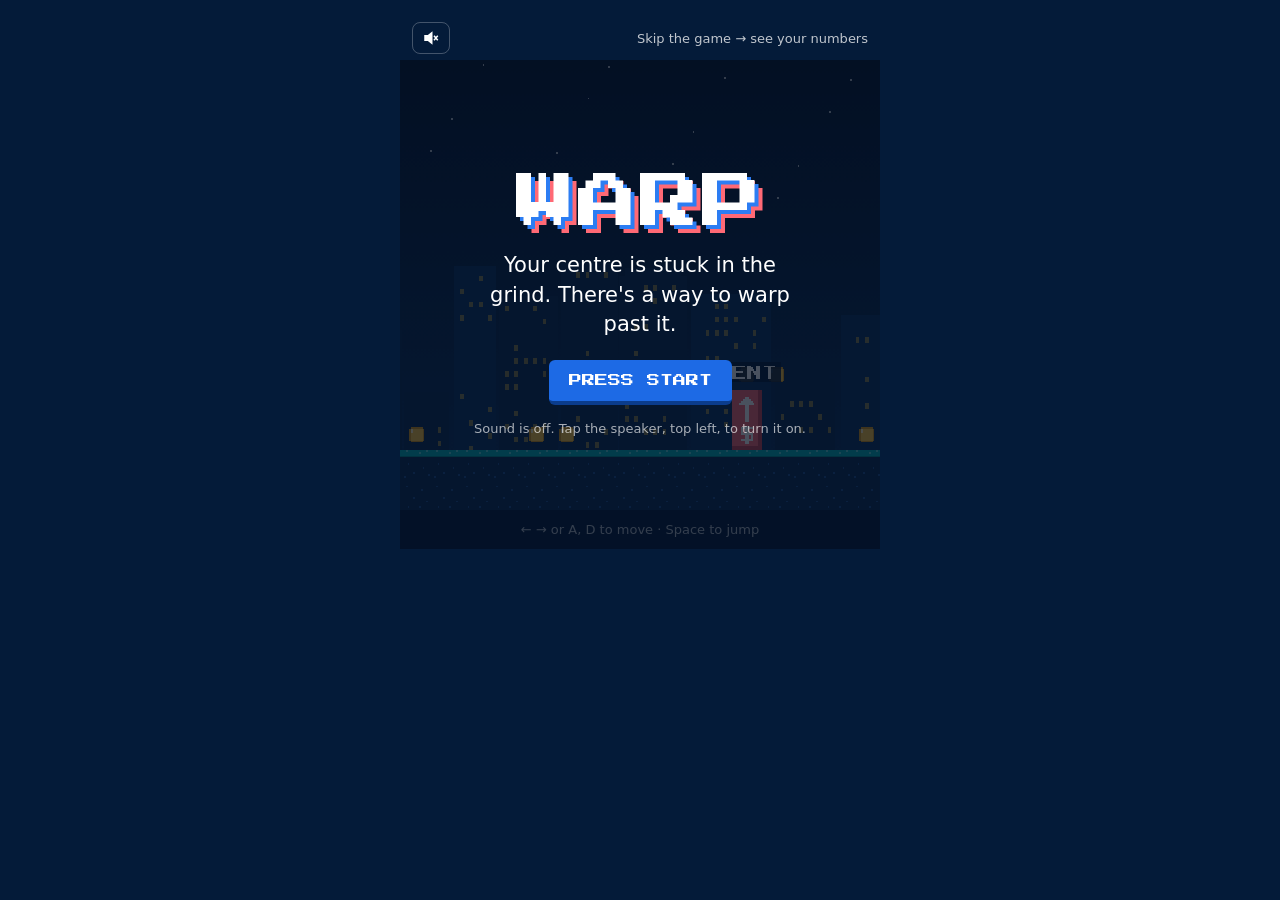
==== index.html @ 77670751 "Warp Zone game, booking page and pre-call page Co-Authored-By: Claude Opus 5.5 <noreply@anthropic.co" ====
<!doctype html>
<html lang="en">
<head>
<meta charset="utf-8">
<meta name="viewport" content="width=device-width, initial-scale=1, viewport-fit=cover">
<title>Warp Zone</title>
<meta name="description" content="Your centre is stuck in the grind. There's a way to warp past it.">
<meta name="theme-color" content="#041B39">
<link rel="preconnect" href="https://fonts.googleapis.com">
<link rel="preconnect" href="https://fonts.gstatic.com" crossorigin>
<link href="https://fonts.googleapis.com/css2?family=Press+Start+2P&display=swap" rel="stylesheet">
<style>
:root {
  --navy: #041B39; --navy2: #0A2A52; --blue: #2C7DF3; --btn: #1D6AE5; --sky: #6FB8FF;
  --coral: #FF6975; --teal: #00B4BA; --white: #FFFFFF; --ink: #212950; --gold: #FFC83D;
  --pixel: 'Press Start 2P', ui-monospace, monospace;
  --sans: Geomanist, system-ui, -apple-system, 'Segoe UI', Roboto, sans-serif;
}
* { box-sizing: border-box; }
[hidden] { display: none !important; }
html, body { margin: 0; background: var(--navy); color: var(--white); font-family: var(--sans); -webkit-font-smoothing: antialiased; }
body { min-height: 100svh; touch-action: manipulation; }
button { font: inherit; color: inherit; }

.app { width: min(480px, 100vw); margin: 0 auto; }
@media (min-width: 600px) {
  .app { width: min(480px, calc((100svh - 110px) * 1.0667)); min-width: 360px; padding-top: 16px; }
}
header { display: flex; align-items: center; justify-content: space-between; height: 44px; padding: 0 12px; }
.icon-btn { background: none; border: 1px solid rgba(255,255,255,.25); border-radius: 8px; width: 38px; height: 32px; display: grid; place-items: center; cursor: pointer; }
.icon-btn svg { width: 18px; height: 18px; }
.skip { color: rgba(255,255,255,.75); font-size: 13px; text-decoration: none; padding: 8px 0; }
.skip:hover { color: #fff; text-decoration: underline; }

.play { position: relative; container-type: inline-size; }
.stage { position: relative; aspect-ratio: 256 / 240; width: 100%; overflow: hidden; background: #03142C; container-type: inline-size; }
#game { display: block; width: 100%; height: 100%; image-rendering: pixelated; image-rendering: crisp-edges; touch-action: none; }

.hud { position: absolute; left: 0; right: 0; top: 0; height: 12%; padding: 3px 3%; z-index: 5; pointer-events: none;
  background: linear-gradient(rgba(3,14,32,.92), rgba(3,14,32,.6)); font-family: var(--pixel);
  display: flex; flex-direction: column; justify-content: center; gap: 3px; }
.hrow { display: flex; justify-content: space-between; }
.stat { display: flex; flex-direction: column; gap: 2px; }
.stat span { font-size: 6px; font-size: clamp(5px, 1.7cqw, 8px); opacity: .7; }
.stat b { font-weight: 400; font-size: 8px; font-size: clamp(7px, 2.5cqw, 11px); }
.nw { display: flex; align-items: center; gap: 6px; }
.nw span { font-size: 6px; font-size: clamp(5px, 1.6cqw, 7px); opacity: .7; white-space: nowrap; }
.bar { flex: 1; height: 4px; background: rgba(255,255,255,.15); border-radius: 2px; overflow: hidden; }
.bar i { display: block; height: 100%; width: 0; background: var(--teal); }

.bossbar { position: absolute; top: 13.5%; right: 3%; width: 46%; z-index: 6; pointer-events: none; font-family: var(--pixel); }
.bossbar span { display: block; font-size: 6px; font-size: clamp(5px, 1.7cqw, 8px); color: var(--coral); margin-bottom: 3px; text-align: right; }
.bossbar .bar { height: 5px; }
.bossbar .bar i { width: 100%; background: var(--coral); transition: width .2s; }

.namecard { position: absolute; inset: 0; z-index: 25; pointer-events: none; padding: 0 8%;
  display: flex; flex-direction: column; align-items: center; justify-content: center; text-align: center; animation: nc 2.8s forwards; }
.namecard .nm { font-family: var(--pixel); font-size: 18px; font-size: clamp(14px, 6cqw, 26px); line-height: 1.35; color: var(--coral); text-shadow: 3px 3px 0 #000; }
.namecard p { font-size: 13px; font-size: clamp(12px, 3.6cqw, 15px); line-height: 1.4; background: rgba(4,27,57,.88); padding: 8px 10px; border-radius: 8px; margin: 10px 0 0; }
@keyframes nc { 0% { opacity: 0; transform: scale(1.15); } 12% { opacity: 1; transform: none; } 85% { opacity: 1; } 100% { opacity: 0; } }

.toast { position: absolute; left: 4%; right: 4%; top: 30%; z-index: 30; pointer-events: none;
  background: rgba(4,27,57,.94); border: 2px solid var(--sky); border-radius: 10px; padding: 10px 12px;
  font-size: 14px; font-size: clamp(13px, 3.8cqw, 16px); line-height: 1.35; text-align: center;
  opacity: 0; transform: translateY(-6px); transition: opacity .25s, transform .25s; }
.toast.show { opacity: 1; transform: none; }

.pad { display: flex; justify-content: space-between; align-items: center; gap: 12px; padding: 14px 14px 20px;
  user-select: none; -webkit-user-select: none; -webkit-touch-callout: none; touch-action: none; }
.pad .grp { display: flex; gap: 10px; }
.pbtn { width: 70px; height: 70px; border-radius: 50%; display: grid; place-items: center; cursor: pointer;
  background: rgba(255,255,255,.08); border: 2px solid rgba(255,255,255,.28); font-family: var(--pixel); font-size: 12px; }
.pbtn svg { width: 22px; height: 22px; fill: #fff; }
.pbtn.on { background: rgba(111,184,255,.35); border-color: var(--sky); }
.pbtn.jump { width: 84px; height: 84px; background: rgba(255,105,117,.18); border-color: var(--coral); }
.pbtn.jump.on { background: rgba(255,105,117,.45); }
.keys { display: none; margin: 0 auto; font-size: 13px; opacity: .7; }
@media (hover: hover) and (pointer: fine) {
  .pad { padding: 12px; }
  .pad .grp { display: none; }
  .keys { display: block; }
}

.ov { position: absolute; inset: 0; z-index: 20; overflow: auto; padding: 20px 18px;
  display: flex; flex-direction: column; align-items: center; justify-content: center; gap: 12px; text-align: center;
  background: rgba(3,14,32,.72); }
.px { font-family: var(--pixel); font-weight: 400; line-height: 1.5; margin: 0; }
.wordmark { font-family: var(--pixel); font-size: 44px; font-size: clamp(34px, 13cqw, 60px); letter-spacing: 2px; margin-bottom: 6px;
  text-shadow: 4px 4px 0 var(--blue), 8px 8px 0 var(--coral); }
.tagline { font-size: 18px; font-size: clamp(16px, 4.6cqw, 21px); line-height: 1.4; max-width: 24ch; margin: 0; }
.start, .go { font-family: var(--pixel); font-size: 13px; background: var(--btn); border: 0; border-bottom: 4px solid #0B3C8C;
  border-radius: 6px; padding: 14px 20px; cursor: pointer; margin-top: 8px; }
.start { animation: blink 1.1s step-end infinite; }
@keyframes blink { 0%, 100% { opacity: 1; } 50% { opacity: .3; } }
.ov h2.px { font-size: 13px; }
.hint { margin: 4px 0 0; font-size: 13px; opacity: .65; }
.q { margin: 6px 0 0; font-size: 15px; opacity: .85; }
.chips { display: flex; gap: 8px; flex-wrap: wrap; justify-content: center; }
.chip { min-height: 44px; padding: 10px 14px; border-radius: 10px; cursor: pointer; font-weight: 600; font-size: 15px;
  background: rgba(255,255,255,.06); border: 2px solid rgba(255,255,255,.3); }
.chip[aria-pressed="true"] { background: var(--blue); border-color: var(--sky); }
.reveal { font-family: var(--sans); font-weight: 700; font-size: 17px; color: var(--sky); max-width: 30ch; margin-top: 4px; }
#ovWorld { background: rgba(3,14,32,.88); }

.ov.warp { justify-content: flex-start; padding-top: 18px; background: radial-gradient(ellipse at 50% 0%, #12407A 0%, #041B39 65%);
  animation: flashin .8s ease-out; }
@keyframes flashin { from { box-shadow: inset 0 0 0 2000px #fff; } to { box-shadow: inset 0 0 0 2000px rgba(255,255,255,0); } }
.eyebrow { font-size: 12px; color: var(--sky); letter-spacing: 2px; }
.sage-row { display: flex; gap: 14px; align-items: center; text-align: left; max-width: 420px; }
#sageFace { width: 48px; height: 80px; image-rendering: pixelated; flex: none; }
.bubble { position: relative; background: #fff; color: var(--ink); border-radius: 12px; padding: 10px 12px; font-size: 15px; line-height: 1.4; }
.bubble::before { content: ''; position: absolute; left: -7px; top: 50%; margin-top: -7px; border: 7px solid transparent; border-left: 0; border-right-color: #fff; }
.wl { font-size: 12px; font-size: clamp(11px, 3.4cqw, 15px); max-width: 28ch; }
.score { display: flex; gap: 10px; width: 100%; max-width: 420px; }
.score div { flex: 1; background: rgba(255,255,255,.06); border: 1px solid rgba(255,255,255,.15); border-radius: 10px; padding: 8px; }
.score span { display: block; font-family: var(--pixel); font-size: 7px; opacity: .7; margin-bottom: 6px; }
.score b { font-family: var(--pixel); font-weight: 400; font-size: 13px; color: var(--gold); }
.who { margin: 0; font-size: 15px; opacity: .9; max-width: 32ch; }
.cta { display: block; width: 100%; max-width: 420px; background: var(--btn); color: #fff; text-decoration: none; font-weight: 700; font-size: 16px;
  padding: 16px 18px; border-radius: 12px; box-shadow: 0 0 0 3px rgba(111,184,255,.35); }
.cta:hover { background: var(--blue); }
.again { background: none; border: 0; color: rgba(255,255,255,.75); text-decoration: underline; font-size: 14px; cursor: pointer; padding: 6px; }

@media (prefers-reduced-motion: reduce) {
  .start { animation: none; }
  .namecard { animation-duration: .01s; animation-fill-mode: none; }
}
</style>
</head>
<body>
<div class="app">
  <header>
    <button class="icon-btn" id="sound" aria-label="Turn sound on" aria-pressed="false"></button>
    <a class="skip" id="skip" href="#">Skip the game → see your numbers</a>
  </header>

  <div class="play">
    <div class="stage">
      <canvas id="game" width="256" height="240" aria-label="Warp Zone, a short side-scrolling game"></canvas>

      <div class="hud" id="hud" hidden>
        <div class="hrow">
          <div class="stat"><span>STUDENTS</span><b id="hStu">0</b></div>
          <div class="stat"><span>REVENUE</span><b id="hRev">S$0</b></div>
          <div class="stat"><span>WORLD</span><b id="hWorld">1-1</b></div>
          <div class="stat"><span>TIME</span><b id="hTime">0</b></div>
        </div>
        <div class="nw"><span>NEXT WORLD</span><div class="bar"><i id="hNext"></i></div></div>
      </div>

      <div class="bossbar" id="bossbar" hidden><span>BURNOUT GOLEM</span><div class="bar"><i id="hBoss"></i></div></div>

      <div class="namecard" id="namecard" hidden>
        <div class="nm">THE BURNOUT<br>GOLEM</div>
        <p>Curriculum. Lessons. Admin. Finance. Investors. It throws all five at once, and you're the only one there to catch them.</p>
      </div>

      <div class="toast" id="toast" role="status" aria-live="polite"></div>
    </div>

    <div class="pad" id="pad">
      <div class="grp">
        <button class="pbtn" data-k="l" aria-label="Move left"><svg viewBox="0 0 24 24"><path d="M16 4 6 12l10 8z"/></svg></button>
        <button class="pbtn" data-k="r" aria-label="Move right"><svg viewBox="0 0 24 24"><path d="M8 4l10 8-10 8z"/></svg></button>
      </div>
      <p class="keys">← → or A, D to move · Space to jump</p>
      <div class="grp">
        <button class="pbtn jump" data-k="j" aria-label="Jump">JUMP</button>
      </div>
    </div>

    <div class="ov" id="ovTitle">
      <div class="wordmark">WARP</div>
      <p class="tagline">Your centre is stuck in the grind. There's a way to warp past it.</p>
      <button class="start" id="btnStart">PRESS START</button>
      <p class="hint">Sound is off. Tap the speaker, top left, to turn it on.</p>
    </div>

    <div class="ov" id="ovWorld" hidden>
      <h2 class="px">CHOOSE YOUR WORLD</h2>
      <p class="q">What do you run?</p>
      <div class="chips" data-group="type">
        <button class="chip" data-v="tuition" aria-pressed="false">Tuition</button>
        <button class="chip" data-v="enrichment" aria-pressed="false">Enrichment</button>
        <button class="chip" data-v="preschool" aria-pressed="false">Preschool</button>
      </div>
      <p class="q">How many centres?</p>
      <div class="chips" data-group="size">
        <button class="chip" data-v="1" aria-pressed="false">1 centre</button>
        <button class="chip" data-v="2" aria-pressed="false">2 centres</button>
        <button class="chip" data-v="3plus" aria-pressed="false">3+ centres</button>
      </div>
      <p class="px reveal" id="reveal" hidden></p>
      <button class="go" id="btnGo" hidden>START THE LEVEL</button>
    </div>

    <div class="ov warp" id="ovWarp" hidden>
      <p class="px eyebrow">WARP ZONE</p>
      <div class="sage-row">
        <canvas id="sageFace" width="12" height="20" aria-hidden="true"></canvas>
        <div class="bubble" id="sageLine"></div>
      </div>
      <h2 class="px wl">The centres ahead of you didn't out-grind you. They warped.</h2>
      <div class="score">
        <div><span>REVENUE REACHED</span><b id="sRev"></b></div>
        <div><span>STUDENTS KEPT</span><b id="sStu"></b></div>
      </div>
      <p class="who">That was Simon. He runs the WARP Accelerator Audit.</p>
      <a class="cta" id="cta" href="#">Find your warp: see the WARP Accelerator Audit</a>
      <button class="again" id="again">Play again</button>
    </div>
  </div>
</div>

<script>
(() => {
'use strict';

// ---- Config: fill these in before going live ----
const CONFIG = {
  BOOKING_URL: 'book.html',   // booking page; world, type, centres and UTM get appended
  META_PIXEL_ID: '',
  GA4_ID: ''
};

const $ = s => document.querySelector(s);
const clamp = (v, a, b) => Math.max(a, Math.min(b, v));
const overlap = (ax, ay, aw, ah, bx, by, bw, bh) => ax < bx + bw && ax + aw > bx && ay < by + bh && ay + ah > by;
const reduceMotion = matchMedia('(prefers-reduced-motion: reduce)').matches;
const isTouch = matchMedia('(pointer: coarse)').matches;

// ---- Analytics ----
(function loadAnalytics() {
  if (CONFIG.META_PIXEL_ID) {
    !function(f,b,e,v,n,t,s){if(f.fbq)return;n=f.fbq=function(){n.callMethod?n.callMethod.apply(n,arguments):n.queue.push(arguments)};if(!f._fbq)f._fbq=n;n.push=n;n.loaded=!0;n.version='2.0';n.queue=[];t=b.createElement(e);t.async=!0;t.src=v;s=b.getElementsByTagName(e)[0];s.parentNode.insertBefore(t,s)}(window,document,'script','https://connect.facebook.net/en_US/fbevents.js');
    fbq('init', CONFIG.META_PIXEL_ID);
    fbq('track', 'PageView');
  }
  if (CONFIG.GA4_ID) {
    const s = document.createElement('script');
    s.async = true;
    s.src = 'https://www.googletagmanager.com/gtag/js?id=' + encodeURIComponent(CONFIG.GA4_ID);
    document.head.appendChild(s);
    window.dataLayer = window.dataLayer || [];
    window.gtag = function () { dataLayer.push(arguments); };
    gtag('js', new Date());
    gtag('config', CONFIG.GA4_ID);
  }
})();

function track(name, params = {}) {
  try {
    if (window.fbq) fbq('trackCustom', name, params);
    if (window.gtag) gtag('event', name, params);
  } catch (e) {}
  if (!CONFIG.META_PIXEL_ID && !CONFIG.GA4_ID) console.debug('[warpzone]', name, params);
}
function gaScreen(name) {
  try { if (window.gtag) gtag('event', 'game_screen', { screen_name: name }); } catch (e) {}
}

// ---- UTM, kept for 7 days ----
const UTM_KEYS = ['utm_source', 'utm_medium', 'utm_campaign', 'utm_content', 'utm_term', 'ad_id', 'fbclid'];
const utm = (() => {
  const q = new URLSearchParams(location.search);
  const fresh = {};
  UTM_KEYS.forEach(k => { const v = q.get(k); if (v) fresh[k] = v; });
  if (Object.keys(fresh).length) {
    try { localStorage.setItem('wz_utm', JSON.stringify({ t: Date.now(), v: fresh })); } catch (e) {}
    return fresh;
  }
  try {
    const saved = JSON.parse(localStorage.getItem('wz_utm') || 'null');
    if (saved && Date.now() - saved.t < 7 * 864e5) return saved.v || {};
  } catch (e) {}
  return {};
})();

const choice = { type: null, size: null, world: 1 };
const WORLD_NAMES = { 1: 'Single Centre', 2: 'Multi-Outlet', 3: 'Category Leader' };

function bookingHref() {
  if (!CONFIG.BOOKING_URL) return '#';
  let u;
  try { u = new URL(CONFIG.BOOKING_URL, location.href); } catch (e) { return CONFIG.BOOKING_URL; }
  const p = u.searchParams;
  if (choice.size) { p.set('world', String(choice.world)); p.set('centres', choice.size); }
  if (choice.type) p.set('type', choice.type);
  p.set('src', 'warpzone');
  Object.entries(utm).forEach(([k, v]) => p.set(k, v));
  return u.toString();
}
function refreshLinks() {
  $('#skip').href = bookingHref();
  $('#cta').href = bookingHref();
}

// ---- Sound (original square-wave effects, off by default) ----
// A short silent WAV. Playing it through an <audio> element moves iOS onto the media
// channel, so the game is audible with the ringer switch on silent.
const SILENT_WAV = (() => {
  const n = 4000, b = new Uint8Array(44 + n), v = new DataView(b.buffer);
  const s = (o, str) => { for (let i = 0; i < str.length; i++) b[o + i] = str.charCodeAt(i); };
  s(0, 'RIFF'); v.setUint32(4, 36 + n, true); s(8, 'WAVE'); s(12, 'fmt ');
  v.setUint32(16, 16, true); v.setUint16(20, 1, true); v.setUint16(22, 1, true);
  v.setUint32(24, 8000, true); v.setUint32(28, 8000, true); v.setUint16(32, 1, true); v.setUint16(34, 8, true);
  s(36, 'data'); v.setUint32(40, n, true); b.fill(128, 44);
  let bin = ''; b.forEach(x => { bin += String.fromCharCode(x); });
  return 'data:audio/wav;base64,' + btoa(bin);
})();

const Sound = {
  on: false, ctx: null, master: null, keepAlive: null,
  ensure() {
    if (!this.ctx) {
      // iOS 16.4+: treat this as media playback, set before the context exists
      try { if (navigator.audioSession) navigator.audioSession.type = 'playback'; } catch (e) {}
      const AC = window.AudioContext || window.webkitAudioContext;
      if (!AC) return null;
      this.ctx = new AC();
      this.master = this.ctx.createGain();
      this.master.gain.value = 1.6;
      this.master.connect(this.ctx.destination);
    }
    if (this.ctx.state !== 'running') this.ctx.resume();
    return this.ctx;
  },
  // Call from inside a tap: starts the engine and plays one silent sample, which some phones need
  unlock() {
    const c = this.ensure();
    if (!c) return;
    try {
      const src = c.createBufferSource();
      src.buffer = c.createBuffer(1, 1, 22050);
      src.connect(c.destination);
      src.start(0);
    } catch (e) {}
    if (!this.keepAlive) {
      this.keepAlive = new Audio(SILENT_WAV);
      this.keepAlive.loop = true;
      this.keepAlive.setAttribute('playsinline', '');
    }
    const pl = this.keepAlive.play();
    if (pl && pl.catch) pl.catch(() => {});
  },
  tone(freq, dur, type = 'square', vol = .05, slideTo = null, delay = 0) {
    if (!this.on) return;
    const c = this.ensure(); if (!c) return;
    const t = c.currentTime + delay;
    const o = c.createOscillator(), g = c.createGain();
    o.type = type;
    o.frequency.setValueAtTime(freq, t);
    if (slideTo) o.frequency.exponentialRampToValueAtTime(slideTo, t + dur);
    g.gain.setValueAtTime(vol, t);
    g.gain.exponentialRampToValueAtTime(0.0001, t + dur);
    o.connect(g); g.connect(this.master);
    o.start(t); o.stop(t + dur + .02);
  },
  coin() { this.tone(988, .06); this.tone(1319, .14, 'square', .05, null, .06); },
  jump() { this.tone(260, .15, 'square', .04, 620); },
  hit() { this.tone(220, .25, 'sawtooth', .05, 70); },
  thud() { this.tone(90, .12, 'square', .06, 50); },
  rumble() { this.tone(55, 1.4, 'triangle', .25, 38); this.tone(41, 1.4, 'sawtooth', .04, 30); },
  warp() {
    [262, 330, 392, 523, 659, 784, 1047].forEach((f, i) => this.tone(f, .14, 'square', .04, null, i * .07));
    this.tone(200, 1.0, 'triangle', .08, 1600);
  }
};
// Original chiptune loops. Notes are MIDI numbers per 16th step; null is a rest.
const _ = null;
const Music = {
  track: null, step: 0, next: 0, timer: null, out: null, noise: null,
  TRACKS: {
    // the grind: a descending Cm - Bb - Ab - G loop, busy and going nowhere
    main: { bpm: 132, len: 32, voices: [
      { type: 'square', vol: .03, len: 2, notes: [48,_,60,_,48,_,60,_, 46,_,58,_,46,_,58,_, 44,_,56,_,44,_,56,_, 43,_,55,_,43,_,55,_] },
      { type: 'square', vol: .022, len: 2, notes: [72,_,_,75,_,74,72,_, 70,_,_,74,_,72,70,_, 68,_,_,72,_,70,68,_, 67,_,71,_,74,_,_,_] },
      { type: 'noise', vol: .02, notes: [_,_,1,_] }
    ] },
    // the boss: low pedal, chromatic creep, sparse stabs
    boss: { bpm: 150, len: 16, voices: [
      { type: 'sawtooth', vol: .035, notes: [48,_,48,_,48,_,49,_,48,_,48,_,51,_,50,_] },
      { type: 'square', vol: .02, len: 3, notes: [72,_,_,_,_,_,78,_,_,_,_,_,77,_,75,_] },
      { type: 'noise', vol: .025, notes: [1,_,_,_,1,_,1,_] }
    ] },
    // the Sage: slow, warm arpeggio
    calm: { bpm: 84, len: 32, voices: [
      { type: 'triangle', vol: .07, len: 2, notes: [60,64,67,71,67,64,60,64, 60,64,67,71,67,64,60,64, 53,57,60,64,60,57,53,57, 55,59,62,67,62,59,55,59] },
      { type: 'triangle', vol: .07, len: 8, notes: [48,_,_,_,_,_,_,_, _,_,_,_,_,_,_,_, 53,_,_,_,_,_,_,_, 55,_,_,_,_,_,_,_] }
    ] }
  },
  play(name) {
    if (this.track === name) return;
    this.track = name;
    this.step = 0;
    if (Sound.on && name) this.start(); else this.halt();
  },
  start() {
    const c = Sound.ensure();
    if (!c || !this.track) return;
    if (!this.out) { this.out = c.createGain(); this.out.gain.value = 1.3; this.out.connect(Sound.master); }
    if (!this.noise) {
      this.noise = c.createBuffer(1, Math.floor(c.sampleRate * .05), c.sampleRate);
      const d = this.noise.getChannelData(0);
      for (let i = 0; i < d.length; i++) d[i] = Math.random() * 2 - 1;
    }
    this.next = c.currentTime + .05;
    clearInterval(this.timer);
    this.timer = setInterval(() => this.tick(), 25);
  },
  halt() { clearInterval(this.timer); this.timer = null; },
  tick() {
    const c = Sound.ctx, T = this.TRACKS[this.track];
    if (!c || !T || !Sound.on) return;
    const dt = 60 / T.bpm / 4;
    if (this.next < c.currentTime) this.next = c.currentTime + .02;
    while (this.next < c.currentTime + .12) {
      const i = this.step % T.len;
      for (const v of T.voices) {
        const n = v.notes[i % v.notes.length];
        if (n != null) this.note(n, v, this.next, dt);
      }
      this.step++;
      this.next += dt;
    }
  },
  note(m, v, t, dt) {
    const c = Sound.ctx, g = c.createGain();
    g.connect(this.out);
    if (v.type === 'noise') {
      const s = c.createBufferSource();
      s.buffer = this.noise;
      g.gain.setValueAtTime(v.vol, t);
      g.gain.exponentialRampToValueAtTime(.0001, t + .035);
      s.connect(g); s.start(t); s.stop(t + .05);
      return;
    }
    const o = c.createOscillator(), d = dt * (v.len || 1) * .9;
    o.type = v.type;
    o.frequency.value = 440 * Math.pow(2, (m - 69) / 12);
    g.gain.setValueAtTime(v.vol, t);
    g.gain.exponentialRampToValueAtTime(.0001, t + d);
    o.connect(g); o.start(t); o.stop(t + d + .02);
  }
};
document.addEventListener('visibilitychange', () => {
  if (!Sound.ctx) return;
  if (document.hidden) { Sound.ctx.suspend(); if (Sound.keepAlive) Sound.keepAlive.pause(); }
  else if (Sound.on) Sound.ctx.resume();
});
// Phones sometimes re-suspend audio; any tap while sound is on wakes it again
['pointerdown', 'touchend', 'keydown'].forEach(t => document.addEventListener(t, () => {
  if (Sound.on && (!Sound.ctx || Sound.ctx.state !== 'running' || (Sound.keepAlive && Sound.keepAlive.paused))) Sound.unlock();
}, true));

// Light haptics. Android uses the Vibration API. iPhones have no such API; Safari on iOS 18+
// gives a light tick when a hidden switch toggles, so that's the fallback. Rate-limited.
const iosTick = (() => {
  if (navigator.vibrate || !isTouch) return null;
  const l =document.createElement('label'), i = document.createElement('input');
  i.type = 'checkbox';
  i.setAttribute('switch', '');
  l.setAttribute('aria-hidden', 'true');
  l.style.cssText = 'position:fixed;left:-9999px;top:0;opacity:0;pointer-events:none';
  l.appendChild(i);
  document.body.appendChild(l);
  return l;
})();
const Haptics = {
  last: 0,
  buzz(pattern, force) {
    const now = performance.now();
    if (!force && now - this.last < 300) return;
    this.last = now;
    try {
      if (navigator.vibrate) navigator.vibrate(pattern);
      else if (iosTick) { iosTick.click(); iosTick.firstChild.blur(); }
    } catch (e) {}
  }
};

const ICON_OFF ='<svg viewBox="0 0 24 24" fill="none" stroke="#fff" stroke-width="2"><path d="M4 9h4l5-4v14l-5-4H4z" fill="#fff"/><path d="m16 9 5 6m0-6-5 6"/></svg>';
const ICON_ON = '<svg viewBox="0 0 24 24" fill="none" stroke="#fff" stroke-width="2"><path d="M4 9h4l5-4v14l-5-4H4z" fill="#fff"/><path d="M16 8.5a5 5 0 0 1 0 7M18.5 6a8.5 8.5 0 0 1 0 12"/></svg>';
const soundBtn = $('#sound');
soundBtn.innerHTML = ICON_OFF;
soundBtn.addEventListener('click', () => {
  Sound.on = !Sound.on;
  if (Sound.on) { Sound.unlock(); Music.start(); Sound.coin(); Haptics.buzz(15, true); }
  else { Music.halt(); if (Sound.keepAlive) Sound.keepAlive.pause(); }
  soundBtn.innerHTML = Sound.on ? ICON_ON : ICON_OFF;
  soundBtn.setAttribute('aria-pressed', String(Sound.on));
  soundBtn.setAttribute('aria-label', Sound.on ? 'Turn sound off' : 'Turn sound on');
  $('.hint').hidden = Sound.on;
  soundBtn.blur();
});

// ---- Palette and sprites (all original) ----
const C = {
  navy: '#041B39', navy2: '#0A2A52', blue: '#2C7DF3', sky: '#6FB8FF', coral: '#FF6975', coralDk: '#C94452',
  teal: '#00B4BA', white: '#FFFFFF', ink: '#212950', gold: '#FFC83D', goldDk: '#D9971A',
  sheet: '#CFF3F4', grid: '#7FD6D9', paper: '#F3F6FA', paper2: '#E2E8F0', line: '#A9B4C6'
};

function sprite(rows, pal, flip) {
  const w = Math.max(...rows.map(r => r.length)), h = rows.length;
  const c = document.createElement('canvas');
  c.width = w; c.height = h;
  const x = c.getContext('2d');
  rows.forEach((row, y) => {
    for (let i = 0; i < row.length; i++) {
      const col = pal[row[i]];
      if (!col) continue;
      x.fillStyle = col;
      x.fillRect(flip ? w - 1 - i : i, y, 1, 1);
    }
  });
  return c;
}

// The owner: blazer, lanyard, a coin bag with a hole in it
const P_PAL = { H: '#2B2140', S: '#F2C6A0', k: '#1A1F3D', B: C.blue, W: C.white, L: C.coral, G: C.gold, g: '#6B4A12', N: '#3B4C7E' };
const P_BODY = [
  '....HHHH....',
  '...HHHHHH...',
  '...HHSSSS...',
  '...HSSkSkS..',
  '...SSSSSSS..',
  '....SSSSS...',
  '...BBWLWBB..',
  '..BBBWLWBBB.',
  '.GBBBBLBBBB.',
  'GGGBBBBBBSS.',
  'GGGNNNNNNN..',
  'GgGNNNNNNN..'
];
const P_LEGS = {
  stand: ['...NNN.NNN..', '...NNN.NNN..', '...NNN.NNN..', '..kkkk.kkkk.'],
  walk:  ['...NNN..NNN.', '..NNN...NNN.', '..NN.....NN.', '.kkk.....kkk'],
  jump:  ['...NNNNNN...', '..NNN..NNN..', '.kkk....NNN.', '........kkk.']
};
const PI = {};
Object.keys(P_LEGS).forEach(f => { PI[f] = [sprite(P_BODY.concat(P_LEGS[f]), P_PAL, false), sprite(P_BODY.concat(P_LEGS[f]), P_PAL, true)]; });

// A teacher walking out with a box of their things
const T_PAL = { h: '#5A3B2E', S: '#E8B48F', k: '#1A1F3D', b: '#C8925A', d: '#8E6236', T: C.teal, P: '#3B4C7E' };
const T_TOP = [
  '....hhhh....',
  '...hhhhhh...',
  '...hSSSSh...',
  '...kSkSSS...',
  '...SSSSSS...',
  '....SSSS....',
  '.bbbbTTTT...',
  '.bdbbTTTTT..',
  '.bbbbTTTTT..',
  '.bbdbTTTTT..',
  '..SSTTTTT...',
  '...PPPPPP...'
];
const TI = [
  sprite(T_TOP.concat(['...PP..PP...', '...PP..PP...', '...PP..PP...', '..kkk.kkk...']), T_PAL),
  sprite(T_TOP.concat(['...PP...PP..', '..PP....PP..', '..PP.....PP.', '.kkk.....kkk']), T_PAL)
];

// The Sage: older mentor, grey hair, glasses, long coat, staff
const S_PAL = { g: '#D5DAE3', S: '#E8BC94', e: '#BFE3FF', k: C.ink, C: '#1D4E8F', T: C.teal, W: C.white, s: '#A8743F', o: C.sky };
const SAGE = [
  '....gggg..o.',
  '...gggggg.oo',
  '...gSSSSg..s',
  '...eeSeeS..s',
  '...SSSSSS..s',
  '....gggg...s',
  '..CCWggWCC.s',
  '.CCCTWWTCCSs',
  '.CCCTWWTCC.s',
  '.CCCTCCTCC.s',
  '.SCCTCCTCC.s',
  '..CCTCCTCC.s',
  '..CCTCCTCC.s',
  '..CCTCCTCC.s',
  '..CCTCCTCC.s',
  '..CCCCCCCC.s',
  '..CCCCCCCC.s',
  '...CCC.CCC.s',
  '...kk...kk.s',
  '..kkk..kkk.s'
];
const SAGE_UP = SAGE.slice();
SAGE_UP[2] = '.S.gSSSSg..s';
SAGE_UP[3] = '.C.eeSeeS..s';
SAGE_UP[4] = '.C.SSSSSS..s';
SAGE_UP[5] = '.C..gggg...s';
SAGE_UP[6] = '.CCCWggWCC.s';
SAGE_UP[10] = '..CCTCCTCC.s';
const SAGE_IMG = sprite(SAGE, S_PAL);
const silPal = {};
'gSekCTWso'.split('').forEach(ch => { silPal[ch] = '#9CC9F5'; });
const SIL_IMG = sprite(SAGE_UP, silPal);
$('#sageFace').getContext('2d').drawImage(SAGE_IMG, 0, 0);

// Tiles: 1 ground top, 4 ground fill, 2 ceiling brick, 3 floating block
function tileCanvas(draw) { const c = document.createElement('canvas'); c.width = c.height = 16; draw(c.getContext('2d')); return c; }
const dots = (x, col, pts) => { x.fillStyle = col; pts.forEach(([a, b]) => x.fillRect(a, b, 1, 1)); };
const TILE_IMG = {
  1: tileCanvas(x => {
    x.fillStyle = C.navy2; x.fillRect(0, 0, 16, 16);
    x.fillStyle = C.teal; x.fillRect(0, 0, 16, 3);
    x.fillStyle = '#008C91'; x.fillRect(0, 3, 16, 1);
    dots(x, '#1D4E8F', [[3, 7], [11, 9], [6, 12], [14, 13], [1, 14]]);
    dots(x, '#5FD6D9', [[2, 0], [9, 1], [13, 0]]);
  }),
  4: tileCanvas(x => {
    x.fillStyle = C.navy2; x.fillRect(0, 0, 16, 16);
    dots(x, '#1D4E8F', [[2, 3], [10, 5], [6, 9], [13, 11], [3, 14], [9, 14]]);
  }),
  2: tileCanvas(x => {
    x.fillStyle = C.blue; x.fillRect(0, 0, 16, 16);
    x.fillStyle = '#0B2D5C'; x.fillRect(0, 7, 16, 1); x.fillRect(0, 15, 16, 1); x.fillRect(15, 0, 1, 7); x.fillRect(7, 8, 1, 7);
    x.fillStyle = C.sky; x.fillRect(0, 0, 15, 1); x.fillRect(0, 8, 7, 1); x.fillRect(8, 8, 7, 1);
  }),
  3: tileCanvas(x => {
    x.fillStyle = C.sky; x.fillRect(0, 0, 16, 16);
    x.fillStyle = C.blue; x.fillRect(0, 15, 16, 1); x.fillRect(15, 0, 1, 16);
    x.fillStyle = C.white; x.fillRect(0, 0, 15, 1); x.fillRect(0, 0, 1, 15);
    dots(x, C.blue, [[3, 3], [12, 3], [3, 12], [12, 12]]);
  })
};

// Background skylines, one per stage, each drawn once into its own canvas
const SKY_W = 1200;
function makeSkyline(seed, h, build) {
  const c = document.createElement('canvas');
  c.width = SKY_W; c.height = h;
  const x = c.getContext('2d');
  let s = seed;
  const r = () => (s = (s * 16807) % 2147483647) / 2147483647;
  const tops = [];
  let bx = 0;
  while (bx < SKY_W) bx += build(x, r, bx, h, tops);
  c.tops = tops;
  return c;
}
// Opening level: the city late at night
const SKY_NIGHT = makeSkyline(7, 110, (x, r, bx, H) => {
  const w = 18 + Math.floor(r() * 26), h = 30 + Math.floor(r() * 75);
  x.fillStyle = r() < .5 ? '#0A2A52' : '#0C3260';
  x.fillRect(bx, H - h, w, h);
  if (r() < .4) x.fillRect(bx + 3, H - h - 4, w - 6, 4);
  x.fillStyle = 'rgba(255,200,61,.5)';
  for (let wy = H - h + 5; wy < H - 4; wy += 7)
    for (let wx = bx + 3; wx < bx + w - 3; wx += 5)
      if (r() < .22) x.fillRect(wx, wy, 2, 3);
  return w + 1 + Math.floor(r() * 3);
});
// World 1: an HDB estate at dusk, long slabs with corridor lines and water tanks
const SKY_HDB = makeSkyline(11, 110, (x, r, bx, H) => {
  const w = 34 + Math.floor(r() * 40), h = 44 + Math.floor(r() * 52);
  x.fillStyle = '#3A2347'; x.fillRect(bx, H - h, w, h);
  x.fillRect(bx + 4, H - h - 5, 10, 5);
  x.fillStyle = '#4E3160';
  for (let y = H - h + 4; y < H - 3; y += 6) x.fillRect(bx, y, w, 1);
  x.fillStyle = 'rgba(255,210,122,.65)';
  for (let y = H - h + 5; y < H - 3; y += 6)
    for (let wx = bx + 2; wx < bx + w - 2; wx += 4)
      if (r() < .18) x.fillRect(wx, y, 2, 2);
  x.fillStyle = '#2A1838';
  const gap = 6 + Math.floor(r() * 10);
  for (let i = 0; i < gap; i += 5) { const th = 6 + Math.floor(r() * 8); x.fillRect(bx + w + i, H - th, 5, th); }
  return w + gap;
});
// World 2: school blocks and mid-rises at twilight (an MRT line runs in front, drawn live)
const SKY_SCHOOL = makeSkyline(23, 110, (x, r, bx, H) => {
  const w = 30 + Math.floor(r() * 26), h = 26 + Math.floor(r() * 34);
  x.fillStyle = '#2B2557'; x.fillRect(bx, H - h, w, h);
  x.fillStyle = '#3A3270'; x.fillRect(bx - 1, H - h, w + 2, 3);
  if (r() < .25) { x.fillStyle = '#2B2557'; x.fillRect(bx + w / 2 - 4, H - h - 16, 8, 16); x.fillStyle = 'rgba(255,255,255,.7)'; x.fillRect(bx + w / 2 - 2, H - h - 12, 4, 4); }
  x.fillStyle = 'rgba(159,211,255,.5)';
  for (let y = H - h + 6; y < H - 4; y += 7)
    for (let wx = bx + 3; wx < bx + w - 3; wx += 5)
      if (r() < .35) x.fillRect(wx, y, 3, 2);
  return w + 3 + Math.floor(r() * 6);
});
// World 3: CBD towers at night, dense lights and blinking aircraft lights on the tallest roofs
const SKY_CBD = makeSkyline(37, 160, (x, r, bx, H, tops) => {
  const w = 14 + Math.floor(r() * 18), h = 60 + Math.floor(r() * 92);
  x.fillStyle = r() < .5 ? '#071833' : '#0A2244'; x.fillRect(bx, H - h, w, h);
  if (r() < .3) { x.fillRect(bx + w / 2 - 1, H - h - 12, 2, 12); }
  if (h > 110) tops.push({ x: bx + Math.floor(w / 2), y: H - h - (r() < .3 ? 12 : 2) });
  // fewer, dimmer lights, thinning out near street level where the player runs
  for (let y = H - h + 4; y < H - 3; y += 4)
    for (let wx = bx + 2; wx < bx + w - 2; wx += 3)
      if (r() < (H - y < 64 ? .06 : .24)) { x.fillStyle = r() < .7 ? 'rgba(255,230,160,.45)' : 'rgba(220,240,255,.4)'; x.fillRect(wx, y, 2, 2); }
  return w + 2 + Math.floor(r() * 4);
});
{
  // street-level haze so the player reads clearly against the towers
  const x = SKY_CBD.getContext('2d'), H = SKY_CBD.height;
  const g = x.createLinearGradient(0, H - 80, 0, H);
  g.addColorStop(0, 'rgba(1,6,15,0)'); g.addColorStop(1, 'rgba(1,6,15,.75)');
  x.fillStyle = g; x.fillRect(0, H - 80, SKY_W, 80);
}
const STARS = Array.from({ length: 40 }, (_, i) => ({ x: (i * 157) % 600, y: (i * 71) % 110 + 4 }));

// ---- Levels ----
// Stage 1 (World X-1) is the opening level everyone plays: a short grind and the Burnout Golem.
// Stage 2 (World X-2) is the owner's World: the long grind, the hidden warp and the World boss.
const TILE = 16, VW = 256, VH = 240, ROWS = 19;
const GROUND_Y = 272, CEIL_ROW = 7, CEIL_TOP = 112, CEIL_BOT = 128;
const GAP1 = [100, 101, 102], GAP2 = [140, 141, 142];
const PORTAL = { x: 2496, y: 80, w: 24, h: 32 };
const SAGE_POS = { x: 2456, y: 92 };
const SIL_POS = { x: 1652, y: 92 };
const START_COINS = { 1: 20, 2: 40, 3: 70 };
const REV_PER_COIN = 10 * 400 * 12; // 10 students at S$400 a month
const STALL_LINES = [
  'You added a Saturday class and hired another teacher. Still grinding.',
  "This is your third open house this year, and sign-ups haven't moved. Still grinding.",
  "You're teaching Sundays now, and revenue is where it was last year. Still grinding."
];
const LABELS = { rent: 'RENT', admin: 'ADMIN', teacher: 'TEACHER QUITS', ad: 'AD SPEND' };
const WORLD_BOSS = { 1: 'spider', 2: 'gate', 3: 'titan' };
const BOSSES = {
  golem: { name: 'BURNOUT GOLEM', card: 'THE BURNOUT<br>GOLEM',
    line: "Curriculum. Lessons. Admin. Finance. Investors. It throws all five at once, and you're the only one there to catch them." },
  spider: { name: 'HIRING TRAP', card: 'THE HIRING<br>TRAP',
    line: 'Job ads, CVs, interviews. Every week you spend hiring, students slip away.',
    sage: "Hiring harder won't beat that one. There's another way through." },
  gate: { name: 'GRADUATING BATCH EXODUS', card: 'THE GRADUATING<br>BATCH EXODUS',
    line: "Every November, a whole graduating batch walks out, and most won't follow you to the next level.",
    sage: "Another open house won't beat that one. There's another way through." },
  titan: { name: 'RENT TITAN', card: 'THE RENT<br>TITAN',
    line: 'Every new outlet costs more than it brings in, and the rent only goes up.',
    sage: "Another outlet won't beat that one. There's another way through." },
  clash: { name: 'OTHER COMMITMENTS', card: 'OTHER<br>COMMITMENTS',
    line: 'CCA on Monday, tuition on Wednesday, swimming on Saturday. Every week fills up, and your class is the first thing they drop.',
    sage: "Another trial class won't beat that one. There's another way through." },
  fort: { name: 'FEE-CAP FORTRESS', card: 'THE FEE-CAP<br>FORTRESS',
    line: 'Government-supported preschools now take most children, at capped fees you can never match.',
    sage: "Cutting your fees won't beat that one. There's another way through." }
};
// Enrichment centres meet Other Commitments in place of their World boss
const CLASH_TAGS = ['CCA', 'TUITION', 'SWIM', 'PIANO', 'BALLET', 'CODING', 'FOOTBALL'];
const CLASH_COLS = ['#FF8A80', '#7FD6D9', '#6FB8FF', '#FFD27A', '#C6A8FF', '#8EE3A8', '#FFB36B'];

function grid(cols) {
  const t = [];
  for (let r = 0; r < ROWS; r++) t.push(new Uint8Array(cols));
  for (let c = 0; c < cols; c++) { t[17][c] = 1; t[18][c] = 4; }
  return t;
}
function obstacles(list) {
  return list.map(([k, c]) => {
    const size = { rent: [16, 32], admin: [22, 18], teacher: [12, 16], ad: [14, 14] }[k];
    const mover = k === 'teacher' || k === 'ad';
    return { k, x: c * TILE, y: GROUND_Y - size[1], w: size[0], h: size[1], mover,
      vx: k === 'ad' ? -0.95 : -0.55, active: !mover, alive: true, t: 0 };
  });
}

const L1 = (() => {
  const cols = 64, tiles = grid(cols);
  [22, 23, 24].forEach(c => { tiles[14][c] = 3; });
  const coins = [];
  [6, 7, 8, 12, 13, 19, 20, 32, 33, 40, 41, 42].forEach(c => coins.push([c, 16]));
  [15, 16, 17, 29, 30, 31].forEach(c => coins.push([c, 14]));
  [22, 23, 24].forEach(c => coins.push([c, 13]));
  return { stage: 1, cols, ww: cols * TILE, tiles, coins, startX: 40,
    arenaX: 768, trigger: 792, boss: { x: 896, y: 128, w: 96, h: 144 },
    stallX: [26 * TILE], obs: () => obstacles([['rent', 16], ['admin', 30], ['teacher', 40]]) };
})();

const L2 = (() => {
  const cols = 160, tiles = grid(cols);
  for (let c = 30; c < cols; c++) if (!GAP1.includes(c) && !GAP2.includes(c)) tiles[CEIL_ROW][c] = 2;
  [95, 96, 97].forEach(c => { tiles[14][c] = 3; });
  [98, 99, 100].forEach(c => { tiles[11][c] = 3; });
  [136, 137].forEach(c => { tiles[14][c] = 3; });
  [139, 140].forEach(c => { tiles[11][c] = 3; });
  const coins = [];
  [7, 8, 9, 13, 14, 24, 25, 26, 31, 32, 41, 42, 43, 52, 53, 62, 63, 70, 71, 80, 81, 90, 91, 108, 116, 127].forEach(c => coins.push([c, 16]));
  [19, 20, 21, 35, 36, 37, 57, 58, 59].forEach(c => coins.push([c, 14]));
  [95, 96, 97].forEach(c => coins.push([c, 13]));
  [98, 99].forEach(c => coins.push([c, 10]));
  for (let c = 103; c <= 151; c += 2) if (!GAP2.includes(c)) coins.push([c, 6]);
  [139, 140, 141, 142, 143].forEach((c, i) => coins.push([c, i === 0 || i === 4 ? 5 : 4]));  // arc over the arena gap
  return { stage: 2, cols, ww: cols * TILE, tiles, coins, startX: 40 * TILE,
    arenaX: 2144, trigger: 2168, boss: { x: 2304, y: 128, w: 96, h: 144 },
    stallX: [64 * TILE, 112 * TILE],
    obs: () => obstacles([['rent', 20], ['admin', 36], ['teacher', 48], ['rent', 58], ['ad', 66], ['teacher', 76],
      ['admin', 86], ['ad', 106], ['rent', 112], ['teacher', 118], ['admin', 124]]) };
})();
let L = L2;

function shuffle(a) { for (let i = a.length - 1; i > 0; i--) { const j = Math.floor(Math.random() * (i + 1)); [a[i], a[j]] = [a[j], a[i]]; } return a; }

function stageFields(stage) {
  L = stage === 1 ? L1 : L2;
  return {
    stage, st: 0, camX: Math.max(0, L.startX - 100), camY: 64,
    p: { x: L.startX, y: GROUND_Y - 16, w: 12, h: 16, vx: 0, vy: 0, face: 1, onGround: true, coyote: 0, buffer: 0, jHeld: true, inv: 0, knock: 0, hitCd: 0 },
    coinList: L.coins.map(([c, r]) => ({ x: c * TILE + 4, y: r * TILE + 4, taken: false })),
    obs: L.obs(), parts: [], floats: [], proj: [], marchers: [], waves: [], drops: [], slides: [], tagIdx: 0,
    leakT: 0, stallIdx: 0, gap1: 0, gap2: 0, silA: 0, leftSil: false, wentUp: false,
    boss: stage === 1 ? 'golem' : choice.type === 'enrichment' ? 'clash' : choice.type === 'preschool' ? 'fort' : WORLD_BOSS[choice.world] || 'spider',
    arena: false, at: 0, arenaLock: false, hits: 0, hp: 100, flash: 0, eyes: 0,
    prompt1: 0, prompt2: false, cutscene: false, ct: 0, freeze: false, stuck: 0,
    wallPush: 0, windup: 0, door: -1, doorT: 0, fadeOut: 0, fadeIn: 0
  };
}
function fresh(state, stage = 2) {
  const n = START_COINS[choice.world] || 20;
  return Object.assign({
    state, t: 0, elapsed: 0, shake: 0, dim: 0, n, peak: n,
    lineIdx: 0, stallLines: shuffle(STALL_LINES.slice()), warping: false, wt: 0, found: false
  }, stageFields(stage));
}
let G = fresh('title');

// ---- Collision ----
function solid(c, r) {
  if (c < 0 || c >= L.cols) return true;
  if (r < 0) return false;
  if (r >= ROWS) return true;
  return L.tiles[r][c] !== 0;
}
function hits(x, y, w, h) {
  const c0 = Math.floor(x / TILE), c1 = Math.floor((x + w - .001) / TILE);
  const r0 = Math.floor(y / TILE), r1 = Math.floor((y + h - .001) / TILE);
  for (let r = r0; r <= r1; r++) for (let c = c0; c <= c1; c++) if (solid(c, r)) return true;
  if (G.arenaLock && x < L.arenaX + G.wallPush) return true;
  const b = L.boss;
  if (overlap(x, y, w, h, b.x, b.y, b.w, b.h)) return true;
  return false;
}
function moveAxis(o, axis, v) {
  if (!v) return false;
  const steps = Math.ceil(Math.abs(v) * 2), d = v / steps;
  for (let i = 0; i < steps; i++) {
    if (axis === 'x') o.x += d; else o.y += d;
    if (hits(o.x, o.y, o.w, o.h)) {
      if (axis === 'x') { o.x -= d; o.vx = 0; }
      else {
        o.y -= d;
        if (v > 0) {
          const snap = Math.ceil((o.y + o.h) / TILE) * TILE - o.h;
          if (snap - o.y < 1 && !hits(o.x, snap, o.w, o.h)) o.y = snap;
        } else {
          o.bonk = true;
        }
        o.vy = 0;
      }
      return true;
    }
  }
  return false;
}

// ---- Input ----
const keys = { l: false, r: false, j: false };
const padKeys = { l: false, r: false, j: false };
const input = () => G.cutscene || G.freeze || G.stuck > 0 || G.fadeOut > 0 ? { l: false, r: false, j: false }
  : { l: keys.l || padKeys.l, r: keys.r || padKeys.r, j: keys.j || padKeys.j };
const KEYMAP = { ArrowLeft: 'l', KeyA: 'l', ArrowRight: 'r', KeyD: 'r', ArrowUp: 'j', KeyW: 'j', Space: 'j', KeyZ: 'j' };
addEventListener('keydown', e => {
  if (G.state === 'title' && (e.code === 'Enter' || e.code === 'Space')) { e.preventDefault(); toWorld(); return; }
  const k = KEYMAP[e.code];
  if (k && G.state === 'play') { keys[k] = true; e.preventDefault(); }
});
addEventListener('keyup', e => { const k = KEYMAP[e.code]; if (k) keys[k] = false; });
addEventListener('blur', () => { keys.l = keys.r = keys.j = false; });

const pad = $('#pad');
const pointers = new Map();
function padKeyAt(x, y) {
  const el = document.elementFromPoint(x, y);
  const b = el && el.closest ? el.closest('[data-k]') : null;
  return b ? b.dataset.k : null;
}
function syncPad() {
  padKeys.l = padKeys.r = padKeys.j = false;
  pointers.forEach(k => { if (k) padKeys[k] = true; });
  pad.querySelectorAll('[data-k]').forEach(b => b.classList.toggle('on', padKeys[b.dataset.k]));
}
pad.addEventListener('pointerdown', e => {
  e.preventDefault();
  try { pad.setPointerCapture(e.pointerId); } catch (err) {}
  pointers.set(e.pointerId, padKeyAt(e.clientX, e.clientY));
  syncPad();
});
pad.addEventListener('pointermove', e => {
  if (!pointers.has(e.pointerId)) return;
  pointers.set(e.pointerId, padKeyAt(e.clientX, e.clientY));
  syncPad();
});
['pointerup', 'pointercancel', 'lostpointercapture'].forEach(t => pad.addEventListener(t, e => { pointers.delete(e.pointerId); syncPad(); }));
pad.addEventListener('contextmenu', e => e.preventDefault());

// ---- UI ----
let toastTimer, namecardTimer;
function toast(msg, ms = 3000) {
  const el = $('#toast');
  el.textContent = msg;
  el.classList.add('show');
  clearTimeout(toastTimer);
  toastTimer = setTimeout(() => el.classList.remove('show'), ms);
}
const fmtRev = v => v >= 1e6 ? 'S$' + (v / 1e6).toFixed(2) + 'M' : 'S$' + Math.round(v / 1000) + 'k';

function toWorld() {
  if (G.state !== 'title') return;
  G.state = 'world';
  $('#ovTitle').hidden = true;
  $('#ovWorld').hidden = false;
  track('StartGame');
  gaScreen('world');
}
$('#ovTitle').addEventListener('click', toWorld);

document.querySelectorAll('.chips').forEach(group => group.addEventListener('click', e => {
  const b = e.target.closest('.chip');
  if (!b) return;
  group.querySelectorAll('.chip').forEach(x => x.setAttribute('aria-pressed', x === b ? 'true' : 'false'));
  choice[group.dataset.group] = b.dataset.v;
  if (group.dataset.group === 'size') choice.world = { '1': 1, '2': 2, '3plus': 3 }[b.dataset.v];
  if (choice.type && choice.size) {
    $('#reveal').textContent = `You're on World ${choice.world}: ${WORLD_NAMES[choice.world]}.`;
    $('#reveal').hidden = false;
    $('#btnGo').hidden = false;
  }
  refreshLinks();
}));
$('#btnGo').addEventListener('click', () => {
  track('ChooseWorld', { centre_type: choice.type, centres: choice.size, world: choice.world });
  startRun();
});
$('#again').addEventListener('click', () => { track('ReplayGame', { world: choice.world }); startRun(); });

function noLink(e) {
  if (CONFIG.BOOKING_URL) return false;
  e.preventDefault();
  toast('The booking link is not set yet (CONFIG.BOOKING_URL).', 3000);
  return true;
}
$('#skip').addEventListener('click', e => { track('SkipGame', { state: G.state }); noLink(e); });
$('#cta').addEventListener('click', e => {
  track('ClickAudit', { world: choice.world, centre_type: choice.type, centres: choice.size, found_warp: G.found });
  noLink(e);
});

function startRun() {
  if (document.activeElement) document.activeElement.blur();
  G = fresh('play', 1);
  ['#ovTitle', '#ovWorld', '#ovWarp', '#bossbar', '#namecard'].forEach(s => { $(s).hidden = true; });
  clearTimeout(namecardTimer);
  $('#hud').hidden = false;
  $('#hWorld').textContent = choice.world + '-1';
  $('#hBoss').style.width = '100%';
  hudCache = {};
  Music.play(null);
  Music.play('main');
  toast(isTouch ? 'Coins are students. Use ◀ ▶ to move and JUMP to jump.' : 'Coins are students. Use ← → to move and Space to jump.', 3500);
  gaScreen('grind');
}

function showWarpZone() {
  G.state = 'warpzone';
  $('#hud').hidden = true;
  $('#bossbar').hidden = true;
  $('#sageLine').textContent = (G.found ? 'You found it. ' : '') + (BOSSES[G.boss].sage || '');
  $('#sRev').textContent = fmtRev(G.peak * REV_PER_COIN);
  $('#sStu').textContent = G.n * 10;
  refreshLinks();
  $('#ovWarp').hidden = false;
  $('#ovWarp').scrollTop = 0;
  Music.play('calm');
  gaScreen('warp');
}

// ---- Update ----
function hurt(fromX, n) {
  const p = G.p;
  if (p.inv > 0) return;
  const lose = Math.min(n, Math.max(0, G.n - 1));
  G.n -= lose;
  for (let i = 0; i < lose; i++) G.parts.push({ x: p.x + 6, y: p.y + 4, vx: (Math.random() - .5) * 3, vy: -2 - Math.random() * 2, g: .2, life: 45, t: 0, kind: 'coin' });
  if (lose) G.floats.push({ x: p.x - 20, y: p.y - 8, txt: `-${lose * 10} STUDENTS`, t: 0, col: C.coral });
  p.inv = 80; p.knock = 16;
  p.vx = p.x + 6 < fromX ? -2.2 : 2.2;
  p.vy = -3.2; p.onGround = false;
  G.shake = reduceMotion ? 0 : 8;
  Sound.hit();
  Haptics.buzz(35);
}

function updatePlayer() {
  const p = G.p, inp = input();
  const dir = (inp.r ? 1 : 0) - (inp.l ? 1 : 0);
  if (dir) { p.vx += dir * (p.onGround ? .14 : .09); p.face = dir; }
  else {
    const f = p.onGround ? .16 : .04;
    p.vx = Math.abs(p.vx) <= f ? 0 : p.vx - Math.sign(p.vx) * f;
  }
  if (p.knock > 0) p.knock--; else p.vx = clamp(p.vx, -1.55, 1.55);

  if (inp.j && !p.jHeld) p.buffer = 7;
  p.jHeld = inp.j;
  if (p.buffer > 0) p.buffer--;
  if (p.onGround) p.coyote = 6; else if (p.coyote > 0) p.coyote--;
  if (p.buffer > 0 && p.coyote > 0) { p.vy = -7.0; p.buffer = 0; p.coyote = 0; p.onGround = false; Sound.jump(); }
  if (!inp.j && p.vy < -2.2) p.vy = -2.2;
  p.vy = Math.min(p.vy + .3, 6);

  p.bonk = false;
  moveAxis(p, 'x', p.vx);
  moveAxis(p, 'y', p.vy);
  if (p.bonk) {
    Sound.thud();
    for (let i = 0; i < 4; i++) G.parts.push({ x: p.x + 6, y: p.y, vx: (Math.random() - .5) * 2, vy: -Math.random(), g: .15, life: 20, t: 0, kind: 'px', col: C.sky });
  }
  p.onGround = p.vy >= 0 && hits(p.x, p.y + 1, p.w, p.h);
  if (p.inv > 0) p.inv--;
  if (p.hitCd > 0) p.hitCd--;
}

function updateCoins() {
  const p = G.p;
  for (const c of G.coinList) {
    if (c.taken || !overlap(p.x, p.y, p.w, p.h, c.x, c.y, 8, 8)) continue;
    c.taken = true;
    G.n++;
    G.peak = Math.max(G.peak, G.n);
    G.floats.push({ x: c.x - 4, y: c.y - 6, txt: '+10', t: 0, col: C.gold });
    Sound.coin();
  }
}

function updateLeak() {
  const p = G.p;
  if (p.y < CEIL_BOT) return;  // the warp route stops the leak
  if (G.stuck > 0) { G.stuck--; if (G.stuck % 40 === 0) G.leakT = 150; }  // stuck hiring: students slip away faster
  if (++G.leakT < 150) return;
  G.leakT = 0;
  if (G.n <= 3) return;
  G.n--;
  const bx = p.x + (p.face > 0 ? 1 : 9);
  G.parts.push({ x: bx, y: p.y + 11, vx: -p.face * .3, vy: .5, g: .15, life: 50, t: 0, kind: 'coin' });
  G.floats.push({ x: bx - 8, y: p.y - 4, txt: '-10', t: 0, col: C.coral });
}

function updateObstacles() {
  const p = G.p;
  for (const o of G.obs) {
    if (!o.alive) continue;
    if (o.mover) {
      if (!o.active && o.x < G.camX + VW + 10) o.active = true;
      if (o.active) { o.x += o.vx; o.t++; if (o.x < G.camX - 60) o.alive = false; }
    }
    if (p.inv <= 0 && overlap(p.x, p.y, p.w, p.h, o.x + 1, o.y + 1, o.w - 2, o.h - 1)) hurt(o.x + o.w / 2, o.k === 'rent' ? 3 : 2);
  }
}

function updateTriggers() {
  const p = G.p, sec = G.st / 60;
  while (G.stallIdx < L.stallX.length && p.x > L.stallX[G.stallIdx]) {
    if (p.y >= CEIL_BOT && !G.arena) toast(G.stallLines[G.lineIdx++ % G.stallLines.length], 3800);
    G.stallIdx++;
  }
  if (G.stage !== 2) return;
  let g1 = 0;
  if (sec >= 9 || p.x > 1350) g1 = .45;
  if (sec >= 14 || p.x > 1520) g1 = 1;
  G.gap1 = g1;
  const near = p.y < CEIL_BOT && Math.abs(p.x - SIL_POS.x) < 70;
  if (near) G.leftSil = true;
  const target = g1 > 0 && !G.leftSil ? .45 + .45 * g1 : 0;
  G.silA += (target - G.silA) * .08;
  if (p.y < CEIL_BOT && !G.wentUp) {
    G.wentUp = true;
    toast('You found a way past the ceiling. Head right.', 3000);
  }
}

function startArena() {
  G.arena = true;
  G.at = 0;
  G.shake = reduceMotion ? 0 : 50;
  Sound.rumble();
  Music.play('boss');
  Haptics.buzz([90, 60, 140], true);
  const B = BOSSES[G.boss];
  $('#bossbar span').textContent = B.name;
  $('#hBoss').style.width = '100%';
  $('#bossbar').hidden = false;
  const nc = $('#namecard');
  nc.querySelector('.nm').innerHTML = B.card;
  nc.querySelector('p').textContent = B.line;
  nc.hidden = false;
  nc.style.animation = 'none'; void nc.offsetWidth; nc.style.animation = '';
  clearTimeout(namecardTimer);
  namecardTimer = setTimeout(() => { nc.hidden = true; }, 2800);
  gaScreen('boss_' + G.boss);
}

// Burnout Golem: all five jobs at once
function volley() {
  const p = G.p, b = L.boss;
  G.eyes = 14;
  for (let i = 0; i < 5; i++) {
    const sx = b.x + 4, sy = b.y + 60 + i * 6;
    const T = 40 + i * 6, g = .12;
    const tx = p.x + 6 + (i - 2) * 14, ty = p.y + 4;
    G.proj.push({ k: i, x: sx, y: sy, vx: (tx - sx) / T, vy: (ty - sy) / T - .5 * g * T, g, alive: true });
  }
  Sound.tone(140, .3, 'sawtooth', .04, 90);
}

// Hiring Trap: a sticky glob of job ads and CVs; a hit pins you in the web
function webShot() {
  const p = G.p, b = L.boss;
  G.eyes = 14;
  const sx = b.x + 20, sy = b.y + 96, T = 46, g = .12;
  const tx = p.x + 6, ty = p.y + 4;
  G.proj.push({ k: 'web', x: sx, y: sy, vx: (tx - sx) / T, vy: (ty - sy) / T - .5 * g * T, g, alive: true });
  Sound.tone(520, .18, 'triangle', .05, 200);
}
function stick() {
  const p = G.p;
  if (p.inv > 0 || G.stuck > 0) return;
  G.stuck = 150;
  p.vx = 0;
  p.inv = 190;
  Sound.tone(300, .4, 'square', .04, 120);
  Haptics.buzz(40);
}

// Graduating Batch Exodus: a door swings open and a cohort marches out with their coins
function openDoor() {
  const b = L.boss;
  G.door = (G.door + 1) % 3;
  G.doorT = 80;
  for (let i = 0; i < 4; i++) G.marchers.push({ x: b.x + 18 + G.door * 24 + i * 14, t: i * 5, alive: true });
  Sound.tone(196, .5, 'square', .04, 147);
}

// Rent Titan: a stomp sends a shockwave along the floor and pushes the walls in
function stomp() {
  const b = L.boss;
  G.windup = 0;
  G.shake = reduceMotion ? 0 : 14;
  G.waves.push({ x: b.x - 12, alive: true });
  G.wallPush = Math.min(24, G.wallPush + 8);
  if (G.p.x < L.arenaX + G.wallPush) G.p.x = L.arenaX + G.wallPush;
  Sound.rumble();
  Haptics.buzz(45);
}

// Other Commitments: the week fills up, one block at a time, and each block that lands is a student who drops your class
function fillSlot() {
  const p = G.p, b = L.boss;
  G.eyes = 14;
  ctx.font = '8px "Press Start 2P", monospace';
  const tag = CLASH_TAGS[G.tagIdx % CLASH_TAGS.length], col = CLASH_COLS[G.tagIdx % CLASH_COLS.length];
  G.tagIdx++;
  const w = Math.ceil(ctx.measureText(tag).width) + 6;
  const lo = L.arenaX + 4, hi = b.x - w - 6;
  G.drops.push({ tag, col, w, h: 12, x: clamp(Math.round(p.x + 6 - w / 2), lo, hi), y: CEIL_BOT, vy: 0, warn: 40, landed: 0, alive: true });
  Sound.tone(660, .12, 'square', .04, 880);
}

// Fee-Cap Fortress: a price tag lobbed over the wall slides along the floor and undercuts you
function fireTag() {
  const p = G.p, b = L.boss;
  G.eyes = 14;
  const sx = b.x - 4, sy = b.y + 70, T = 40, g = .12;
  const tx = Math.min(b.x - 24, p.x + 40), ty = GROUND_Y - 12;
  G.proj.push({ k: 'tag', x: sx, y: sy, vx: (tx - sx) / T, vy: (ty - sy) / T - .5 * g * T, g, alive: true });
  Sound.tone(180, .25, 'square', .05, 110);
  G.shake = reduceMotion ? 0 : 4;
}

function bossAttack() {
  const k = G.at - 150;
  if (k <= 0) return;
  if (G.boss === 'golem' && k % 190 === 0) volley();
  else if (G.boss === 'spider' && k % 150 === 0) webShot();
  else if (G.boss === 'gate' && k % 200 === 0) openDoor();
  else if (G.boss === 'clash' && k % 100 === 0) fillSlot();
  else if (G.boss === 'fort' && k % 120 === 0) fireTag();
  else if (G.boss === 'titan') {
    if (k % 170 === 146) G.windup = 24;
    if (G.windup > 0 && --G.windup === 0) stomp();
  }
}

function updateArena() {
  const p = G.p, b = L.boss;
  if (!G.arena && p.x > L.trigger) startArena();
  if (!G.arena) return;
  G.at++;
  const below = p.y >= CEIL_BOT;
  G.arenaLock = below && !G.cutscene;
  if (G.eyes > 0) G.eyes--;
  if (G.flash > 0) G.flash--;
  if (G.doorT > 0) G.doorT--;

  if (below && G.at > 60 && p.hitCd <= 0 && overlap(p.x - 2, p.y, p.w + 4, p.h, b.x, b.y, b.w, b.h)) {
    p.hitCd = 24;
    G.hits++;
    G.hp = Math.max(0, G.hp - .3);
    G.flash = 6;
    p.vx = -1.8; p.knock = 8;
    G.floats.push({ x: b.x - 30, y: p.y - 8, txt: '-0.3%', t: 0, col: C.white });
    $('#hBoss').style.width = G.hp + '%';
    Sound.thud();
    Haptics.buzz(12);
  }

  // Opening level: the Golem can't be beaten, so after a few volleys it flings you on to your World
  if (G.stage === 1) {
    if (G.at === 110 || G.at === 230 || G.at === 330) volley();
    if (G.at === 400) { G.freeze = true; toast(`You survived the week. Barely. On to World ${choice.world}-2.`, 2600); }
    if (G.at === 470) G.fadeOut = 1;
    return;
  }

  if (below && !G.cutscene) bossAttack();

  if (!G.prompt1 && below && (G.hits >= 3 || G.at > 360)) {
    G.prompt1 = G.at;
    toast("Every hit barely dents it. Grinding won't beat this one.", 3200);
  }
  if (G.prompt1 && !G.prompt2 && G.at > G.prompt1 + 200) {
    G.prompt2 = true;
    toast('Look up.', 3000);
  }
  G.gap2 = G.prompt2 ? 1 : .3;
  if (below && G.at > 900 && !G.cutscene) {
    G.cutscene = true;
    G.ct = 0;
    G.stuck = 0;
    toast("There's another way through. Up here.", 2600);
  }
}

function updateHazards() {
  const p = G.p, b = L.boss;
  for (const m of G.marchers) {
    m.t++;
    m.x -= .9;
    if (overlap(p.x, p.y, p.w, p.h, m.x, GROUND_Y - 10, 6, 10)) hurt(m.x, 1);
    if (m.x < L.arenaX - 10) {
      m.alive = false;
      if (G.n > 3) { G.n--; G.floats.push({ x: L.arenaX + 4, y: GROUND_Y - 30, txt: '-10 LEFT', t: 0, col: C.coral }); }
    }
  }
  G.marchers = G.marchers.filter(m => m.alive);
  for (const w of G.waves) {
    w.x -= 2.2;
    if (overlap(p.x, p.y, p.w, p.h, w.x, GROUND_Y - 8, 10, 8)) hurt(w.x + 5, 1);
    if (w.x < L.arenaX - 20) w.alive = false;
  }
  G.waves = G.waves.filter(w => w.alive);
  for (const d of G.drops) {
    if (d.warn > 0) { d.warn--; continue; }
    if (d.landed) { if (++d.landed > 80) d.alive = false; continue; }
    d.vy = Math.min(5, d.vy + .3);
    d.y += d.vy;
    if (!d.hit && p.inv <= 0 && overlap(p.x, p.y, p.w, p.h, d.x + 1, d.y, d.w - 2, d.h)) { d.hit = true; hurt(d.x + d.w / 2, 1); }
    if (d.y >= GROUND_Y - d.h) {
      d.y = GROUND_Y - d.h;
      d.landed = 1;
      if (!d.hit && G.n > 3) { G.n--; G.floats.push({ x: d.x, y: GROUND_Y - 30, txt: '-10 DROPPED', t: 0, col: C.coral }); }
      for (let i = 0; i < 5; i++) G.parts.push({ x: d.x + d.w / 2, y: GROUND_Y - 2, vx: (Math.random() - .5) * 2.4, vy: -Math.random() * 1.5, g: .1, life: 18, t: 0, kind: 'px', col: d.col });
      Sound.thud();
    }
  }
  G.drops = G.drops.filter(d => d.alive);
  for (const sl of G.slides) {
    sl.x -= 1.4;
    if (!sl.hit && p.inv <= 0 && overlap(p.x, p.y, p.w, p.h, sl.x, GROUND_Y - 9, 12, 9)) { sl.hit = true; hurt(sl.x + 6, 1); }
    if (sl.x < L.arenaX - 4) {
      sl.alive = false;
      if (!sl.hit && G.n > 3) { G.n--; G.floats.push({ x: L.arenaX + 4, y: GROUND_Y - 30, txt: '-10 UNDERCUT', t: 0, col: C.coral }); }
    }
  }
  G.slides = G.slides.filter(sl => sl.alive);
  if (G.stage === 2 && G.boss === 'titan' && G.p.y >= CEIL_BOT && G.arenaLock && p.x < L.arenaX + G.wallPush) p.x = L.arenaX + G.wallPush;
}

function updateProj() {
  const p = G.p;
  for (const q of G.proj) {
    q.x += q.vx; q.vy += q.g; q.y += q.vy;
    if (overlap(p.x, p.y, p.w, p.h, q.x, q.y, 10, 12)) { q.alive = false; if (q.k === 'web') stick(); else hurt(q.x + 5, 1); continue; }
    if (q.y > GROUND_Y - 12) {
      q.alive = false;
      if (q.k === 'tag') { G.slides.push({ x: q.x, hit: false, alive: true }); continue; }
      for (let i = 0; i < 5; i++) G.parts.push({ x: q.x + 5, y: GROUND_Y - 2, vx: (Math.random() - .5) * 2, vy: -Math.random() * 1.5, g: .1, life: 18, t: 0, kind: 'px', col: C.paper });
    }
  }
  G.proj = G.proj.filter(q => q.alive);
}

function updateParticles() {
  const spark = (gx, k) => {
    if (k > 0 && Math.random() < .25 * k)
      G.parts.push({ x: gx + Math.random() * 48, y: 104 + Math.random() * 24, vx: 0, vy: -.25 - Math.random() * .3, g: 0, life: 40, t: 0, kind: 'px', col: Math.random() < .5 ? C.white : C.sky });
  };
  if (G.state === 'play' && G.stage === 2) { spark(GAP1[0] * TILE, G.gap1); if (G.arena) spark(GAP2[0] * TILE, G.gap2); }
  for (const q of G.parts) { q.t++; q.vy += q.g; q.x += q.vx; q.y += q.vy; }
  G.parts = G.parts.filter(q => q.t < q.life);
  for (const f of G.floats) { f.t++; f.y -= .4; }
  G.floats = G.floats.filter(f => f.t < 50);
}

function updateCamera() {
  const p = G.p;
  let tx, ty;
  if (G.cutscene) { tx = L.ww - VW; ty = 0; }
  else {
    tx = G.arenaLock ? L.arenaX : p.x + 6 - VW * .42;
    ty = p.y < CEIL_BOT ? 0 : 64;
  }
  tx = clamp(tx, 0, L.ww - VW);
  G.camX += (tx - G.camX) * (G.cutscene ? .06 : .2);
  G.camY += (ty - G.camY) * .1;
}

function startWarp(auto) {
  if (G.warping) return;
  G.warping = true;
  G.wt = 0;
  G.found = !auto;
  Music.play(null);
  Sound.warp();
  Haptics.buzz([20, 40, 20, 40, 60], true);
  track('ReachWarp', { world: choice.world, boss: G.boss, found_warp: !auto, seconds: Math.round(G.elapsed / 60) });
}

let hudCache = {};
function setHud(id, v) { if (hudCache[id] !== v) { hudCache[id] = v; $(id).textContent = v; } }
function updateHud() {
  setHud('#hStu', String(G.n * 10));
  setHud('#hRev', fmtRev(G.n * REV_PER_COIN));
  setHud('#hTime', String(Math.floor(G.elapsed / 60)));
  const pct = (G.stage === 1 ? G.p.x / L.ww * 4 : Math.min(14, 4 + G.p.x / L.ww * 11)).toFixed(1) + '%';
  if (hudCache.next !== pct) { hudCache.next = pct; $('#hNext').style.width = pct; }
}

function update() {
  G.t++;
  if (G.shake > 0) G.shake--;
  G.dim += ((G.arena && !G.warping && !G.fadeIn ? .38 : 0) - G.dim) * .05;
  if (G.state === 'title' || G.state === 'world') {
    G.camX = 120 + (G.t * .35) % 1700;
    G.camY = 64;
    return;
  }
  if (G.state === 'warpzone') return;
  if (G.warping) {
    G.wt++;
    if (G.wt === 90) showWarpZone();
    updateParticles();
    return;
  }
  if (G.fadeOut > 0) {
    if (++G.fadeOut >= 36) enterWorldStage();
    updateParticles();
    return;
  }
  if (G.fadeIn > 0) G.fadeIn--;
  G.elapsed++;
  G.st++;
  updatePlayer();
  updateCoins();
  updateObstacles();
  updateLeak();
  updateTriggers();
  updateArena();
  updateHazards();
  updateProj();
  updateParticles();
  updateCamera();
  if (G.cutscene) { if (++G.ct === 120) startWarp(true); }
  else if (G.stage === 2 && overlap(G.p.x, G.p.y, G.p.w, G.p.h, PORTAL.x + 4, PORTAL.y, 16, 32)) startWarp(false);
  updateHud();
}

function enterWorldStage() {
  Object.assign(G, stageFields(2));
  G.fadeIn = 36;
  $('#bossbar').hidden = true;
  $('#namecard').hidden = true;
  $('#hWorld').textContent = choice.world + '-2';
  Music.play('main');
  toast(`World ${choice.world}-2: ${WORLD_NAMES[choice.world]}. Still grinding.`, 3000);
  gaScreen('grind_world');
}

// ---- Render ----
const canvas = $('#game');
const ctx = canvas.getContext('2d');
ctx.imageSmoothingEnabled = false;
const R = (x, y, w, h, c) => { ctx.fillStyle = c; ctx.fillRect(x, y, w, h); };
function grad(stops) {
  const g = ctx.createLinearGradient(0, 0, 0, VH);
  stops.forEach(([at, col]) => g.addColorStop(at, col));
  return g;
}
const THEMES = {
  night:    { sky: grad([[0, '#03142C'], [1, '#0E3566']]), stars: 40, line: SKY_NIGHT, par: .35 },
  dusk:     { sky: grad([[0, '#24163F'], [.55, '#B2475A'], [1, '#FFB36B']]), stars: 6, line: SKY_HDB, par: .3, sun: true },
  twilight: { sky: grad([[0, '#141A44'], [.6, '#54408A'], [1, '#D27A9C']]), stars: 16, line: SKY_SCHOOL, par: .3, mrt: true },
  cbd:      { sky: grad([[0, '#01060F'], [1, '#0A2A52']]), stars: 24, line: SKY_CBD, par: .25, blink: true }
};
const WORLD_THEME = { 1: 'dusk', 2: 'twilight', 3: 'cbd' };

function drawSky(cx, cy) {
  const T = THEMES[G.stage === 2 && G.state !== 'title' && G.state !== 'world' ? WORLD_THEME[choice.world] || 'night' : 'night'];
  const base = GROUND_Y - cy;
  R(0, 0, VW, VH, T.sky);
  ctx.fillStyle = 'rgba(255,255,255,.7)';
  for (let i = 0; i < T.stars; i++) {
    const s = STARS[i], x = ((s.x - cx * .08) % 600 + 600) % 600;
    if (x < VW) ctx.fillRect(x | 0, (s.y - cy * .3) | 0, 1, 1);
  }
  if (T.sun) {
    // a big low retro sun, sliced by the sky
    const sx = 170 - Math.round(cx * .04), sy = base - 58;
    fillEll(sx, sy, 30, 30, '#FFD27A');
    fillEll(sx, sy - 6, 22, 20, '#FFE6A8');
    ctx.fillStyle = T.sky;
    for (let i = 0; i < 6; i++) ctx.fillRect(sx - 32, sy + 4 + i * 5, 64, 1 + (i >> 1));
  }
  const line = T.line;
  const lx = Math.round(-cx * T.par), ly = Math.round(base - line.height + 4);
  ctx.drawImage(line, lx, ly);
  if (T.blink && (G.t >> 5) % 2) for (const t of line.tops) R(lx + t.x, ly + t.y, 1, 1, '#FF3B3B');
  if (T.mrt) {
    // elevated MRT track with a train that runs past every few seconds
    const ty = base - 30, off = Math.round(cx * .5) % 56;
    R(0, ty, VW, 4, '#3A3270'); R(0, ty + 4, VW, 1, '#2B2557');
    for (let x = -off; x < VW; x += 56) R(x, ty + 5, 5, 26, '#2B2557');
    const trainX = ((G.t * 1.8) % 1100) - 300 - Math.round(cx * .5) % 1100;
    const tx = ((trainX % 1100) + 1100) % 1100 - 300;
    for (let c = 0; c < 4; c++) {
      const x = tx + c * 34;
      if (x > VW || x + 32 < 0) continue;
      R(x, ty - 11, 32, 11, '#E8ECF5'); R(x, ty - 4, 32, 2, C.teal);
      for (let w = 3; w < 30; w += 6) R(x + w, ty - 9, 4, 3, 'rgba(255,230,160,.9)');
    }
  }
}

function drawTiles(cx, cy) {
  const c0 = Math.floor(cx / TILE), r0 = Math.max(0, Math.floor(cy / TILE));
  for (let r = r0; r <= Math.min(ROWS - 1, r0 + 16); r++)
    for (let c = c0; c <= Math.min(L.cols - 1, c0 + 17); c++) {
      const t = L.tiles[r][c];
      if (t) ctx.drawImage(TILE_IMG[t], c * TILE, r * TILE);
    }
}

function drawCoin(x, y, f) {
  const w = [8, 6, 2, 6][f], l = x + 4 - w / 2;
  R(l, y + 1, w, 6, C.goldDk);
  if (w > 2) {
    R(l + 1, y, w - 2, 8, C.goldDk);
    R(l + 1, y + 1, w - 2, 6, C.gold);
    R(l + 1, y + 1, 1, 2, '#FFF3C4');
  }
}

function label(text, cx, y) {
  ctx.font = '8px "Press Start 2P", monospace';
  ctx.textBaseline = 'top';
  const w = Math.ceil(ctx.measureText(text).width);
  const x = Math.round(cx - w / 2);
  R(x - 2, y - 2, w + 4, 11, 'rgba(4,27,57,.85)');
  ctx.fillStyle = C.white;
  ctx.fillText(text, x, y);
}

function drawObstacle(o) {
  const x = Math.round(o.x), y = Math.round(o.y);
  if (o.k === 'rent') {
    R(x, y, 16, 32, C.coral); R(x + 14, y, 2, 32, C.coralDk); R(x, y + 30, 16, 2, C.coralDk);
    R(x + 7, y + 4, 2, 1, C.white); R(x + 6, y + 5, 4, 1, C.white); R(x + 5, y + 6, 6, 1, C.white); R(x + 4, y + 7, 8, 1, C.white);
    R(x + 7, y + 8, 2, 9, C.white);
    R(x + 7, y + 19, 2, 10, C.white); R(x + 5, y + 20, 6, 1, C.white); R(x + 5, y + 21, 1, 2, C.white);
    R(x + 5, y + 23, 6, 1, C.white); R(x + 10, y + 24, 1, 2, C.white); R(x + 5, y + 26, 6, 1, C.white);
  } else if (o.k === 'admin') {
    for (let i = 0; i < 4; i++) {
      const ox = i % 2 ? 2 : 0;
      R(x + ox, y + 14 - i * 4, 20, 4, i % 2 ? C.paper : C.paper2);
      R(x + ox + 3, y + 15 - i * 4, 12, 1, C.line);
    }
    R(x + 16, y - 2, 4, 6, C.coral); R(x + 17, y - 1, 2, 2, C.white); R(x + 17, y + 2, 2, 1, C.white);
  } else if (o.k === 'teacher') {
    ctx.drawImage(TI[(o.t >> 3) % 2], x, y);
  } else if (o.k === 'ad') {
    const b = Math.round(Math.sin(o.t / 4));
    R(x, y + 5 + b, 14, 9, '#2E8B5E'); R(x + 1, y + 6 + b, 12, 7, '#4CC38A');
    R(x + 6, y + 7 + b, 2, 5, C.white); R(x + 5, y + 8 + b, 4, 1, C.white); R(x + 5, y + 10 + b, 4, 1, C.white);
    const fl = (G.t >> 2) % 2;
    R(x + 2 + fl, y + 2 + b, 2, 3, C.coral); R(x + 7 - fl, y + 1 + b, 2, 4, C.gold); R(x + 11, y + 3 + b - fl, 2, 2, C.coral);
  }
  label(LABELS[o.k], x + o.w / 2, y - 13);
}

function drawProj(q) {
  const x = Math.round(q.x), y = Math.round(q.y);
  if (q.k === 0) { R(x, y, 10, 12, C.coral); R(x + 2, y + 3, 6, 3, C.paper); R(x + 1, y + 2, 1, 1, C.ink); R(x + 1, y + 8, 1, 1, C.ink); }
  else if (q.k === 1) { R(x, y, 10, 12, C.white); R(x, y, 10, 3, C.blue); R(x + 2, y + 6, 2, 4, C.sky); R(x + 5, y + 4, 2, 6, C.sky); }
  else if (q.k === 2) { R(x, y, 10, 12, C.paper); R(x + 2, y + 3, 6, 1, C.line); R(x + 2, y + 6, 6, 1, C.line); R(x + 2, y + 9, 4, 1, C.line); R(x + 7, y + 8, 2, 2, C.coral); }
  else if (q.k === 3) { R(x, y, 10, 12, C.sheet); R(x, y, 10, 2, C.teal); R(x + 3, y + 2, 1, 10, C.grid); R(x + 6, y + 2, 1, 10, C.grid); R(x, y + 6, 10, 1, C.grid); R(x, y + 9, 10, 1, C.grid); }
  else if (q.k === 'tag') drawTag(x, y);
  else if (q.k === 'web') {
    R(x + 1, y, 8, 10, 'rgba(235,242,255,.9)'); R(x, y + 2, 10, 6, 'rgba(235,242,255,.9)');
    R(x + 3, y + 2, 4, 5, C.white); R(x + 4, y + 3, 2, 1, C.line); R(x + 4, y + 5, 2, 1, C.line);
    R(x - 2, y + 4, 2, 1, C.paper); R(x + 10, y + 5, 2, 1, C.paper);
  }
  else { R(x, y, 10, 12, C.white); R(x + 1, y + 1, 8, 10, C.navy2); R(x + 2, y + 7, 2, 2, C.coral); R(x + 4, y + 5, 2, 2, C.coral); R(x + 6, y + 3, 2, 2, C.coral); }
}

// a price tag with a hole and a red price slashed down
function drawTag(x, y) {
  R(x + 2, y, 10, 9, C.gold); R(x, y + 2, 2, 5, C.gold); R(x + 1, y + 1, 1, 7, C.gold);
  R(x + 2, y + 4, 1, 1, C.ink);
  R(x + 6, y + 1, 1, 7, C.coralDk); R(x + 5, y + 2, 3, 1, C.coralDk); R(x + 5, y + 4, 3, 1, C.coralDk); R(x + 5, y + 6, 3, 1, C.coralDk);
  R(x + 9, y + 2, 2, 5, C.coral); R(x + 8, y + 5, 4, 1, C.coral); R(x + 9, y + 6, 2, 1, C.coral);
}

function fillEll(cx, cy, rx, ry, col) {
  ctx.fillStyle = col;
  for (let dy = -ry; dy <= ry; dy++) {
    const h = Math.round(rx * Math.sqrt(1 - (dy / ry) ** 2));
    ctx.fillRect(Math.round(cx - h), Math.round(cy + dy), h * 2, 1);
  }
}

function drawBoss() {
  if (!G.arena) return;
  const b = L.boss;
  const enter = G.at < 70 ? 1 - G.at / 70 : 0;
  const rise = Math.round(enter * 150) * (G.boss === 'spider' ? -1 : 1);  // the spider drops from the ceiling
  let bob = G.at >= 70 ? Math.round(Math.sin(G.t / 18)) : 0;
  if (G.boss === 'titan' && G.windup > 0) bob = -Math.round((24 - G.windup) / 4);
  const roll = G.boss === 'fort';  // the fortress rolls in from off-screen
  const ox = b.x + (roll ? Math.round(enter * 170) : 0), oy = b.y + (roll ? 0 : rise + bob);
  const B = (x, y, w, h, c) => R(ox + x, oy + y, w, h, c);
  ctx.save();
  ctx.beginPath(); ctx.rect(ox - 30, G.stage === 2 ? CEIL_BOT : 0, 170, GROUND_Y - (G.stage === 2 ? CEIL_BOT : 0)); ctx.clip();
  ({ golem: drawGolemBody, spider: drawSpiderBody, gate: drawGateBody, titan: drawTitanBody, clash: drawClashBody, fort: drawFortBody })[G.boss](B, ox, oy);
  if (G.flash > 0) B(-14, 0, 126, 144, 'rgba(255,255,255,.55)');
  ctx.restore();
}

// Hiring Trap: a spider whose abdomen is a clock, hanging in a web of job ads, CVs and interview slots
function drawWeb() {
  if (G.boss !== 'spider' || !G.arena || G.at < 40) return;
  const b = L.boss, cx = b.x + 48, cy = b.y + 52;
  ctx.strokeStyle = 'rgba(220,230,255,.3)';
  ctx.lineWidth = 1;
  const ends = [[L.arenaX, CEIL_BOT], [L.arenaX, 190], [L.arenaX, GROUND_Y], [L.arenaX + 70, GROUND_Y], [L.arenaX + 140, GROUND_Y], [L.arenaX + 40, CEIL_BOT], [L.arenaX + 110, CEIL_BOT]];
  ctx.beginPath();
  for (const [x, y] of ends) { ctx.moveTo(cx, cy); ctx.lineTo(x, y); }
  for (const f of [.35, .6, .85]) {
    ends.forEach(([x, y], i) => { const px = cx + (x - cx) * f, py = cy + (y - cy) * f; if (i) ctx.lineTo(px, py); else ctx.moveTo(px, py); });
  }
  ctx.stroke();
  const notes = [[.6, 0, 'ad'], [.85, 1, 'cv'], [.6, 2, 'slot'], [.85, 4, 'ad'], [.6, 5, 'cv'], [.85, 6, 'slot']];
  for (const [f, i, k] of notes) {
    const x = Math.round(cx + (ends[i][0] - cx) * f) - 5, y = Math.round(cy + (ends[i][1] - cy) * f) - 6;
    if (k === 'ad') { R(x, y, 10, 12, C.white); R(x, y, 10, 3, C.coral); R(x + 2, y + 5, 6, 1, C.line); R(x + 2, y + 8, 4, 1, C.line); }
    else if (k === 'cv') { R(x, y, 10, 12, C.paper); R(x + 2, y + 2, 3, 3, C.sky); R(x + 2, y + 7, 6, 1, C.line); R(x + 2, y + 9, 6, 1, C.line); }
    else { R(x, y, 10, 12, C.sheet); R(x, y, 10, 2, C.teal); for (let j = 0; j < 3; j++) R(x + 1 + j * 3, y + 4, 2, 2, j === 1 ? C.coral : C.grid); R(x + 1, y + 8, 8, 1, C.grid); }
  }
}
function drawSpiderBody(B, ox, oy) {
  B(47, -150, 2, 180, 'rgba(220,230,255,.7)');  // thread up to the ceiling
  ctx.strokeStyle = '#6A5A9A';
  ctx.lineWidth = 3;
  ctx.lineCap = 'square';
  for (let s = -1; s <= 1; s += 2) {
    for (let i = 0; i < 4; i++) {
      const sway = Math.sin(G.t / 10 + i) * 2;
      const ax = ox + 48 + s * 8, ay = oy + 48 + i * 8;
      const kx = ox + 48 + s * (42 + i * 2), ky = oy + 18 + i * 22 + sway;
      const fx = ox + 48 + s * 62, fy = oy + 60 + i * 26;
      ctx.beginPath(); ctx.moveTo(ax, ay); ctx.lineTo(kx, ky); ctx.lineTo(fx, fy); ctx.stroke();
      R(Math.round(kx) - 1, Math.round(ky) - 1, 3, 3, C.coral);
    }
  }
  fillEll(ox + 48, oy + 50, 26, 30, '#2B2140');
  fillEll(ox + 48, oy + 50, 24, 28, '#3A2E55');
  // the clock: time lost to hiring
  fillEll(ox + 48, oy + 48, 13, 13, C.white);
  for (let i = 0; i < 12; i++) { const a = i / 12 * Math.PI * 2; R(Math.round(ox + 48 + Math.cos(a) * 11), Math.round(oy + 48 + Math.sin(a) * 11), 1, 1, C.ink); }
  ctx.strokeStyle = C.coral; ctx.lineWidth = 2;
  const am = G.t * .2, ah = G.t * .02;
  ctx.beginPath(); ctx.moveTo(ox + 48, oy + 48); ctx.lineTo(ox + 48 + Math.cos(am) * 10, oy + 48 + Math.sin(am) * 10); ctx.stroke();
  ctx.strokeStyle = C.ink;
  ctx.beginPath(); ctx.moveTo(ox + 48, oy + 48); ctx.lineTo(ox + 48 + Math.cos(ah) * 6, oy + 48 + Math.sin(ah) * 6); ctx.stroke();
  fillEll(ox + 48, oy + 92, 17, 12, '#2B2140');
  const eye = G.eyes > 0 ? C.white : C.coral;
  [[38, 88], [44, 85], [50, 85], [56, 88], [41, 94], [53, 94]].forEach(([x, y]) => B(x, y, 3, 3, eye));
  B(42, 102, 2, 6, C.white); B(52, 102, 2, 6, C.white);
}

// Graduating Batch Exodus: a colossal gate with three doors, K2, P6 and Sec 4, under a November calendar
function drawGateBody(B, ox, oy) {
  const sway = Math.round(Math.sin(G.t / 15) * 2);
  B(26, 0, 44, 4, C.ink); B(36, 4, 24, 5, C.ink); B(66 + sway, 2, 2, 10, C.gold); B(65 + sway, 12, 4, 3, C.gold);
  B(-14, 10, 124, 14, C.navy2); B(-14, 10, 124, 2, C.gold); B(-14, 22, 124, 2, C.gold);
  const eye = G.doorT > 0 ? C.white : C.coral;
  B(34, 15, 8, 4, eye); B(54, 15, 8, 4, eye);
  B(-10, 24, 20, 120, '#C9D3E6'); B(6, 24, 4, 120, '#9AA8C2'); B(-14, 24, 28, 5, '#E6ECF5');
  B(86, 24, 20, 120, '#C9D3E6'); B(102, 24, 4, 120, '#9AA8C2'); B(82, 24, 28, 5, '#E6ECF5');
  B(10, 24, 76, 120, '#7A8BA8');
  for (let y = 30; y < 144; y += 8) B(10, y, 76, 1, '#6A7A96');
  B(34, 28, 28, 24, C.white); B(34, 28, 28, 7, C.coral);
  ctx.font = '8px "Press Start 2P", monospace'; ctx.textBaseline = 'top';
  ctx.fillStyle = C.white; ctx.fillText('NOV', ox + 36, oy + 28);
  for (let r = 0; r < 3; r++) for (let c = 0; c < 6; c++) B(37 + c * 4, 38 + r * 4, 2, 2, r === 2 && c > 2 ? C.coral : C.line);
  const labels = ['K2', 'P6', 'S4'];
  for (let d = 0; d < 3; d++) {
    const x = 14 + d * 24;
    const open = G.door === d && G.doorT > 0;
    B(x, 74, 20, 70, open ? '#020812' : '#8E6236');
    B(x + 2, 72, 16, 2, open ? '#020812' : '#8E6236'); B(x + 4, 70, 12, 2, open ? '#020812' : '#8E6236');
    if (open) { B(x + 4, 80, 2, 60, 'rgba(255,243,196,.5)'); B(x + 12, 84, 2, 56, 'rgba(255,243,196,.4)'); }
    else { B(x + 3, 80, 6, 26, '#6B4A12'); B(x + 11, 80, 6, 26, '#6B4A12'); B(x + 3, 112, 6, 26, '#6B4A12'); B(x + 11, 112, 6, 26, '#6B4A12'); B(x + 15, 108, 2, 2, C.gold); }
    B(x + 1, 59, 18, 10, 'rgba(4,27,57,.9)');
    ctx.fillStyle = C.white; ctx.fillText(labels[d], ox + x + 2, oy + 60);
  }
}

// Rent Titan: a colossus of shophouse facades with a rent meter on its chest that keeps climbing
function drawTitanBody(B, ox, oy) {
  B(24, 0, 48, 4, '#C8553D'); B(14, 4, 68, 4, '#C8553D'); B(6, 8, 84, 6, '#C8553D');
  for (let x = 10; x < 88; x += 6) B(x, 8, 1, 6, '#9A3B28');
  const cols = ['#FF8A80', '#7FD6D9', '#FFD27A'];
  for (let s = 0; s < 3; s++) {
    const y = 14 + s * 26;
    B(0, y, 96, 26, cols[s]); B(-2, y, 100, 3, '#F3E3C3');
    for (let w = 0; w < 3; w++) {
      const wx = 10 + w * 30;
      if (s === 1 && w === 1) continue;
      const glow = s === 0 && w !== 1 && G.windup > 0;
      B(wx, y + 7, 16, 14, glow ? C.coral : '#2E8B5E');
      if (!glow) for (let l = 0; l < 4; l++) B(wx + 1, y + 9 + l * 3, 14, 1, '#1F6B47');
      B(wx + 7, y + 7, 2, 14, '#F3E3C3');
    }
  }
  B(-16, 40, 16, 50, '#FFD27A'); B(-12, 48, 8, 10, '#2E8B5E'); B(-12, 66, 8, 10, '#2E8B5E');
  B(96, 40, 16, 50, '#FF8A80'); B(100, 48, 8, 10, '#2E8B5E'); B(100, 66, 8, 10, '#2E8B5E');
  // rent meter
  B(26, 42, 44, 22, C.ink);
  ctx.font = '8px "Press Start 2P", monospace'; ctx.textBaseline = 'top';
  ctx.fillStyle = C.white; ctx.fillText('RENT', ox + 30, oy + 44);
  const fill = Math.min(1, .25 + G.at / 700);
  B(30, 55, 36, 5, '#3B4C7E'); B(30, 55, Math.round(36 * fill), 5, C.coral);
  B(63, 44, 2, 1, C.coral); B(62, 45, 4, 1, C.coral); B(63, 46, 2, 4, C.coral);
  B(8, 92, 28, 52, '#F3E3C3'); B(14, 104, 16, 40, '#3B4C7E'); B(16, 102, 12, 2, '#3B4C7E');
  B(60, 92, 28, 52, '#F3E3C3'); B(66, 104, 16, 40, '#3B4C7E'); B(68, 102, 12, 2, '#3B4C7E');
}
// Other Commitments: a giant weekly planner, every slot booked except one gold slot that keeps getting squeezed
function drawClashBody(B, ox, oy) {
  B(0, 6, 96, 138, C.paper); B(0, 6, 96, 2, C.white); B(94, 6, 2, 138, C.paper2);
  for (let i = 0; i < 6; i++) { B(8 + i * 15, 0, 4, 10, C.line); B(9 + i * 15, 1, 2, 8, C.white); }
  B(0, 10, 96, 18, C.coral); B(0, 26, 96, 2, C.coralDk);
  const eye = G.eyes > 0 ? C.white : C.ink;
  B(24, 14, 14, 8, C.ink); B(58, 14, 14, 8, C.ink);
  B(28, 16, 6, 4, G.eyes > 0 ? C.coral : C.white); B(62, 16, 6, 4, G.eyes > 0 ? C.coral : C.white);
  B(20, 12, 18, 2, eye); B(58, 12, 18, 2, eye);
  ctx.font = '8px "Press Start 2P", monospace'; ctx.textBaseline = 'top'; ctx.fillStyle = C.ink;
  'MTWTFSS'.split('').forEach((d, c) => ctx.fillText(d, ox + 5 + c * 13, oy + 31));
  for (let r = 0; r < 5; r++) for (let c = 0; c < 7; c++) {
    const x = 3 + c * 13, y = 42 + r * 20;
    B(x, y, 12, 19, C.paper2);
    if (r === 2 && c === 3) {
      // your class: the one slot left, and it flickers whenever the week fills up
      B(x + 1, y + 1, 10, 17, G.eyes > 0 && (G.t >> 1) % 2 ? C.coral : C.gold);
      B(x + 5, y + 6, 2, 7, C.white); B(x + 3, y + 8, 6, 2, C.white);
    } else if ((r * 7 + c) * 5 % 11 < 9) {
      const col = CLASH_COLS[(r * 3 + c * 2) % CLASH_COLS.length];
      B(x + 1, y + 1, 10, 17, col); B(x + 2, y + 4, 7, 1, 'rgba(33,41,80,.35)'); B(x + 2, y + 7, 5, 1, 'rgba(33,41,80,.35)');
    }
  }
}
// Fee-Cap Fortress: a stone fortress on wheels, a CAPPED banner over the gate and a price-tag cannon
function drawFortBody(B, ox, oy) {
  const stone = '#B9C3D6', dark = '#8C97AD', mortar = '#A3AEC4';
  for (let i = 0; i < 6; i++) B(2 + i * 16, 4, 10, 10, stone);
  B(0, 14, 96, 106, stone);
  for (let y = 22; y < 120; y += 8) { B(0, y, 96, 1, mortar); for (let x = ((y >> 3) % 2) * 8; x < 96; x += 16) B(x, y - 7, 1, 7, mortar); }
  B(-12, 2, 16, 118, dark); B(-14, 0, 20, 5, dark); B(92, 2, 16, 118, dark); B(90, 0, 20, 5, dark);
  B(-6, 8, 4, 6, C.ink); B(98, 8, 4, 6, C.ink);
  // eyes in two arrow slits
  const eye = G.eyes > 0 ? C.white : C.coral;
  B(24, 22, 10, 8, C.ink); B(62, 22, 10, 8, C.ink); B(26, 24, 6, 4, eye); B(64, 24, 6, 4, eye);
  // banner
  B(18, 36, 60, 14, C.navy2); B(18, 36, 60, 2, C.gold); B(18, 48, 60, 2, C.gold);
  ctx.font = '8px "Press Start 2P", monospace'; ctx.textBaseline = 'top';
  ctx.fillStyle = C.white; ctx.fillText('CAPPED', ox + 24, oy + 39);
  // the cannon that lobs price tags
  B(-8, 64, 14, 10, C.ink); B(-12, 63, 6, 12, '#3B4C7E'); if (G.eyes > 0) B(-16, 66, 4, 6, C.gold);
  // gate with portcullis
  B(30, 66, 36, 54, '#3B2A1A'); B(34, 62, 28, 4, '#3B2A1A'); B(38, 58, 20, 4, '#3B2A1A');
  for (let x = 33; x < 66; x += 6) B(x, 62, 2, 58, '#6B7280');
  for (let y = 72; y < 120; y += 10) B(30, y, 36, 2, '#6B7280');
  // wheels
  B(-12, 120, 120, 6, '#5A4632');
  const spin = (G.t >> 3) % 2;
  for (const wx of [6, 40, 74]) {
    fillEll(ox + wx + 8, oy + 134, 10, 10, C.ink); fillEll(ox + wx + 8, oy + 134, 7, 7, '#6B4A12');
    B(wx + 7, 125 + spin * 2, 2, 16 - spin * 4, C.ink); B(wx + spin * 2, 133, 16 - spin * 4, 2, C.ink);
  }
}
function drawTitanWall() {
  if (G.boss !== 'titan' || !G.arena) return;
  const x = L.arenaX + G.wallPush - 14;
  R(x, CEIL_BOT, 14, GROUND_Y - CEIL_BOT, '#7FD6D9'); R(x + 12, CEIL_BOT, 2, GROUND_Y - CEIL_BOT, '#F3E3C3');
  for (let y = CEIL_BOT + 8; y < GROUND_Y - 10; y += 26) { R(x + 3, y, 8, 12, '#2E8B5E'); R(x + 3, y + 3, 8, 1, '#1F6B47'); R(x + 3, y + 7, 8, 1, '#1F6B47'); }
}

function drawHazards() {
  for (const m of G.marchers) {
    const x = Math.round(m.x), y = GROUND_Y - 10, step = (m.t >> 3) % 2;
    R(x + 1, y, 4, 1, C.ink); R(x + 1, y + 1, 4, 3, '#F2C6A0');
    R(x, y + 4, 6, 3, C.white); R(x + 5, y + 4, 2, 2, C.gold);
    R(x + 1, y + 7, 4, 1, C.navy2);
    R(x + 1 + step, y + 8, 1, 2, C.ink); R(x + 4 - step, y + 8, 1, 2, C.ink);
  }
  for (const w of G.waves) {
    const x = Math.round(w.x), h = 6 + ((G.t >> 2) % 2) * 2;
    R(x, GROUND_Y - h, 10, h, '#F3E3C3'); R(x, GROUND_Y - h, 10, 1, C.coral); R(x + 3, GROUND_Y - h - 3, 4, 3, '#F3E3C3');
  }
  for (const sl of G.slides) drawTag(Math.round(sl.x), GROUND_Y - 9);
  ctx.font = '8px "Press Start 2P", monospace'; ctx.textBaseline = 'top';
  for (const d of G.drops) {
    const x = Math.round(d.x), y = Math.round(d.y);
    if (d.warn > 0) {
      // a shadow on the floor and a flicker at the ceiling warn where it will land
      const k = 1 - d.warn / 40;
      R(x + Math.round(d.w * (1 - k) / 2), GROUND_Y - 2, Math.max(2, Math.round(d.w * k)), 2, 'rgba(255,105,117,.7)');
      if ((G.t >> 2) % 2) R(x, CEIL_BOT, d.w, 2, d.col);
      continue;
    }
    if (d.landed > 60 && (G.t >> 2) % 2) continue;
    R(x, y, d.w, d.h, d.col); R(x, y + d.h - 2, d.w, 2, 'rgba(33,41,80,.35)');
    ctx.fillStyle = C.ink; ctx.fillText(d.tag, x + 3, y + 2);
  }
}

function drawStuck() {
  if (G.stuck <= 0) return;
  const p = G.p, x = Math.round(p.x), y = Math.round(p.y);
  ctx.strokeStyle = 'rgba(235,242,255,.85)';
  ctx.lineWidth = 1;
  ctx.beginPath();
  ctx.moveTo(x - 4, y - 2); ctx.lineTo(x + 16, y + 18); ctx.moveTo(x + 16, y - 2); ctx.lineTo(x - 4, y + 18);
  ctx.moveTo(x - 4, y + 8); ctx.lineTo(x + 16, y + 8); ctx.moveTo(x + 6, y - 4); ctx.lineTo(x + 6, y + 20);
  ctx.stroke();
  const phase = Math.min(2, Math.floor((150 - G.stuck) / 50));
  label(['STUCK: HOURS', 'STUCK: WEEKS', 'STUCK: MONTHS'][phase], x + 6, y - 16);
}

function drawGolemBody(B) {
  // legs: stacks of curriculum binders
  const LC = [C.coral, C.blue, C.teal, C.gold];
  for (let i = 0; i < 4; i++) {
    B(12 + i * 7, 104, 6, 40, LC[i]); B(13 + i * 7, 110, 4, 7, C.paper); B(14 + i * 7, 128, 2, 2, C.ink);
    B(58 + i * 7, 104, 6, 40, LC[(i + 2) % 4]); B(59 + i * 7, 110, 4, 7, C.paper); B(60 + i * 7, 128, 2, 2, C.ink);
  }
  // torso: a financial spreadsheet with an investor pitch deck on its chest
  B(8, 50, 80, 54, C.sheet); B(8, 50, 80, 6, C.teal);
  for (let y = 62; y < 104; y += 8) B(8, y, 80, 1, C.grid);
  for (let x = 22; x < 88; x += 14) B(x, 56, 1, 48, C.grid);
  B(30, 62, 36, 28, C.white); B(31, 63, 34, 26, C.navy2);
  B(36, 82, 4, 5, C.sky); B(42, 78, 4, 9, C.sky); B(48, 73, 4, 14, C.sky); B(54, 69, 4, 18, C.sky);
  for (let i = 0; i < 10; i++) B(35 + i * 2, 77 - i, 2, 2, C.coral);
  B(53, 66, 5, 2, C.coral); B(56, 66, 2, 5, C.coral);
  // arms: admin forms, fists of binders; raised when throwing
  const ad = G.eyes > 0 ? -6 : 0;
  for (let i = 0; i < 6; i++) {
    B(-12 + (i % 2), 54 + i * 7 + ad, 20, 6, i % 2 ? C.paper : C.paper2); B(-9 + (i % 2), 56 + i * 7 + ad, 12, 1, C.line);
    B(88 + (i % 2), 54 + i * 7 + ad, 20, 6, i % 2 ? C.paper2 : C.paper); B(91 + (i % 2), 56 + i * 7 + ad, 12, 1, C.line);
  }
  B(-14, 96 + ad, 22, 12, C.coral); B(-14, 100 + ad, 22, 2, C.coralDk);
  B(90, 96 + ad, 22, 12, C.coral); B(90, 100 + ad, 22, 2, C.coralDk);
  // head: a lesson slide
  B(40, 46, 16, 4, C.teal);
  B(22, 10, 52, 36, C.white); B(22, 10, 52, 6, C.blue); B(26, 40, 44, 2, C.grid);
  const eye = G.eyes > 0 ? C.white : C.coral;
  B(32, 21, 12, 2, C.ink); B(52, 21, 12, 2, C.ink); B(34, 24, 8, 5, eye); B(54, 24, 8, 5, eye);
  B(38, 34, 20, 3, C.ink);
  // a pile of hats
  B(26, 7, 44, 3, C.gold); B(32, 3, 32, 4, C.gold); B(36, 0, 24, 3, C.ink); B(34, -1, 28, 2, C.ink); B(60, 0, 1, 5, C.coral);
}

function drawPortal() {
  const cx = PORTAL.x + 12, cy = PORTAL.y + 16, t = G.t;
  ctx.fillStyle = 'rgba(111,184,255,.15)';
  for (let dy = -20; dy <= 20; dy++) { const h = Math.round(16 * Math.sqrt(1 - (dy / 21) ** 2)); ctx.fillRect(cx - h, cy + dy, h * 2, 1); }
  const core = .5 + .3 * Math.sin(t / 8);
  ctx.fillStyle = `rgba(255,255,255,${core})`;
  for (let dy = -9; dy <= 9; dy++) { const h = Math.round(6 * Math.sqrt(1 - (dy / 10) ** 2)); ctx.fillRect(cx - h, cy + dy, h * 2, 1); }
  const cols = [C.sky, C.teal, C.coral, C.white];
  for (let i = 0; i < 28; i++) {
    const a = i / 28 * Math.PI * 2 + t * .05;
    ctx.fillStyle = cols[(i + (t >> 3)) % 4];
    ctx.fillRect(Math.round(cx + Math.cos(a) * 11) - 1, Math.round(cy + Math.sin(a) * 15) - 1, 2, 2);
  }
  for (let i = 0; i < 18; i++) {
    const a = -i / 18 * Math.PI * 2 - t * .08;
    ctx.fillStyle = C.sky;
    ctx.fillRect(Math.round(cx + Math.cos(a) * 7), Math.round(cy + Math.sin(a) * 10), 1, 1);
  }
}

function drawShimmer(gx, k) {
  if (k <= 0) return;
  const a = (.06 + .14 * k) * (.6 + .4 * Math.sin(G.t / 9));
  ctx.fillStyle = `rgba(111,184,255,${a})`;
  ctx.fillRect(gx, 70, 48, 58);
}

function drawPlayer() {
  const p = G.p;
  if (G.warping) return;
  if (p.inv > 0 && G.stuck <= 0 && (G.t >> 2) % 2) return;
  let f = 'stand';
  if (!p.onGround) f = 'jump';
  else if (Math.abs(p.vx) > .2 && (G.t >> 3) % 2) f = 'walk';
  ctx.drawImage(PI[f][p.face > 0 ? 0 : 1], Math.round(p.x), Math.round(p.y));
}

function render() {
  const cx = Math.round(G.camX), cy = Math.round(G.camY);
  const sx = G.shake > 0 ? Math.round(Math.random() * 4 - 2) : 0;
  const sy = G.shake > 0 ? Math.round(Math.random() * 4 - 2) : 0;
  const playing = G.state !== 'title' && G.state !== 'world';

  ctx.setTransform(1, 0, 0, 1, 0, 0);
  drawSky(cx, cy);
  ctx.setTransform(1, 0, 0, 1, -cx + sx, -cy + sy);
  drawTiles(cx, cy);
  const cf = (G.t >> 3) % 4;
  for (const c of G.coinList) if (!c.taken && c.x > cx - 10 && c.x < cx + VW) drawCoin(c.x, c.y, cf);
  for (const o of G.obs) if (o.alive && o.x > cx - 40 && o.x < cx + VW + 20) drawObstacle(o);
  if (G.dim > .01) {
    ctx.save(); ctx.setTransform(1, 0, 0, 1, 0, 0);
    R(0, 0, VW, VH, `rgba(2,8,20,${G.dim})`);
    ctx.restore();
  }
  if (G.stage === 2) {
    drawPortal();
    ctx.drawImage(SAGE_IMG, SAGE_POS.x, SAGE_POS.y);
  }

  if (playing) {
    if (G.stage === 2) {
      drawShimmer(GAP1[0] * TILE, G.gap1);
      if (G.arena) drawShimmer(GAP2[0] * TILE, G.gap2);
      if (G.silA > .02) { ctx.globalAlpha = G.silA; ctx.drawImage(SIL_IMG, SIL_POS.x, SIL_POS.y); ctx.globalAlpha = 1; }
    }
    drawWeb();
    drawTitanWall();
    drawBoss();
    drawHazards();
    for (const q of G.proj) drawProj(q);
    drawPlayer();
    drawStuck();
  }
  for (const q of G.parts) {
    if (q.kind === 'coin') { R(Math.round(q.x), Math.round(q.y), 4, 4, C.goldDk); R(Math.round(q.x) + 1, Math.round(q.y) + 1, 2, 2, C.gold); }
    else R(Math.round(q.x), Math.round(q.y), 1, 1, q.col);
  }
  ctx.font = '8px "Press Start 2P", monospace';
  ctx.textBaseline = 'top';
  for (const f of G.floats) {
    ctx.fillStyle = '#000'; ctx.fillText(f.txt, Math.round(f.x) + 1, Math.round(f.y) + 1);
    ctx.fillStyle = f.col; ctx.fillText(f.txt, Math.round(f.x), Math.round(f.y));
  }

  ctx.setTransform(1, 0, 0, 1, 0, 0);
  if (G.warping) {
    const t = G.wt, px = PORTAL.x + 12 - cx, py = PORTAL.y + 16 - cy;
    const ring = [C.sky, C.teal, C.coral, C.white, C.blue, C.gold];
    ctx.lineWidth = 6;
    for (let i = 0; i < 6; i++) {
      const r = Math.max(0, t - i * 6) * 5;
      if (!r) continue;
      ctx.strokeStyle = ring[i];
      ctx.beginPath(); ctx.arc(px, py, r, 0, Math.PI * 2); ctx.stroke();
    }
    if (t > 55) R(0, 0, VW, VH, `rgba(255,255,255,${Math.min(1, (t - 55) / 30)})`);
  }
  if (G.fadeOut > 0) R(0, 0, VW, VH, `rgba(0,0,0,${Math.min(1, G.fadeOut / 30)})`);
  else if (G.fadeIn > 0) R(0, 0, VW, VH, `rgba(0,0,0,${G.fadeIn / 36})`);
}

// ---- Loop ----
const STEP = 1000 / 60;
let last = performance.now(), acc = 0;
function frame(now) {
  let dt = now - last;
  last = now;
  if (dt > 100) dt = 100;
  acc += dt;
  while (acc >= STEP) { update(); acc -= STEP; }
  render();
  requestAnimationFrame(frame);
}
// Test hook: ?debug exposes state and a frame stepper
if (new URLSearchParams(location.search).has('debug')) {
  window.__wz = { get G() { return G; }, keys, step(n = 1) { for (let i = 0; i < n; i++) update(); render(); return G.state; } };
}
refreshLinks();
Music.play('main');  // queued; starts when the player turns sound on
gaScreen('title');
requestAnimationFrame(frame);
})();
</script>
</body>
</html>
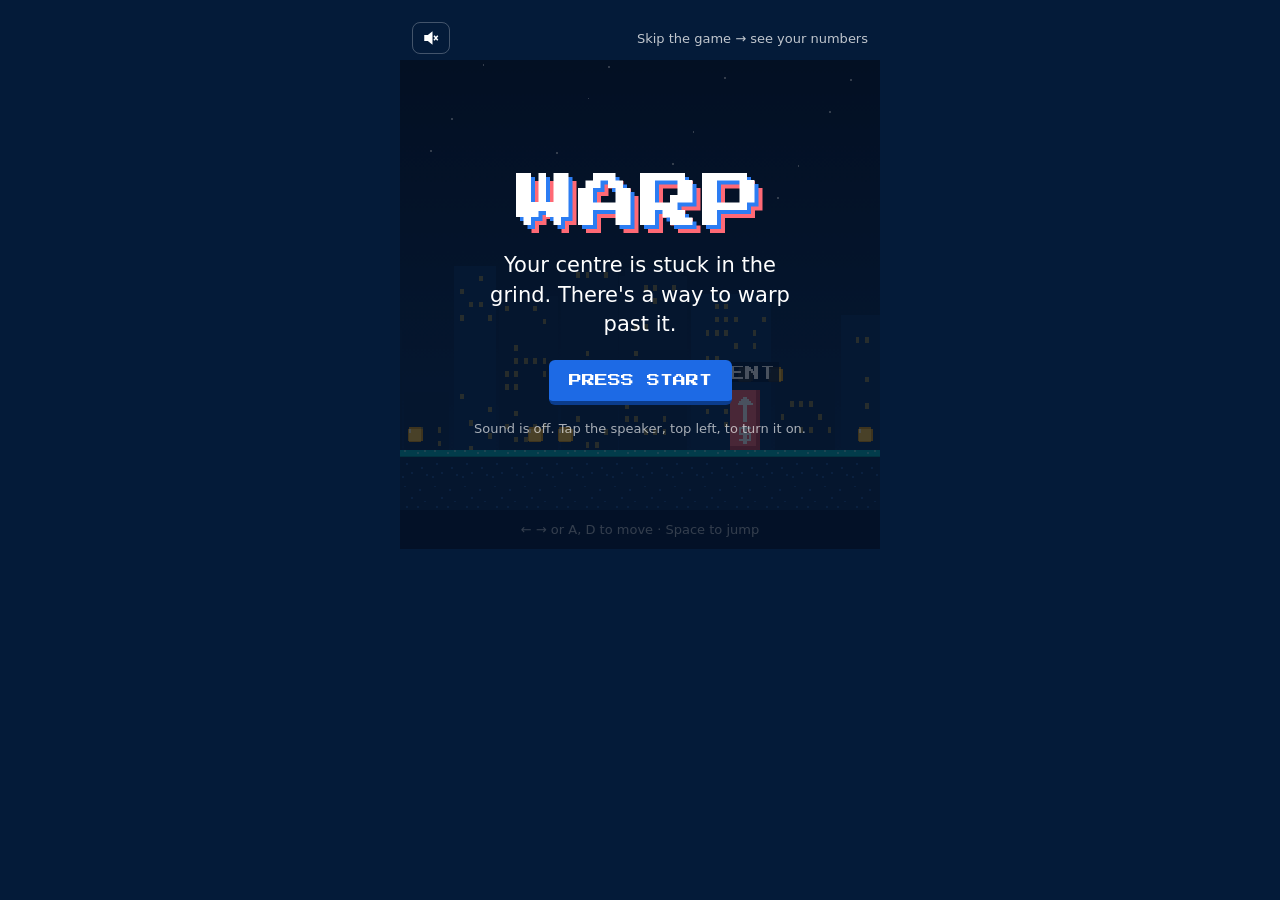
==== commit d2933bff: "Link preview cards for game, booking and pre-call pages Co-Authored-By: Claude Opus 5.5 <noreply@ant" ====
--- a/index.html
+++ b/index.html
@@ -6,6 +6,15 @@
 <title>Warp Zone</title>
 <meta name="description" content="Your centre is stuck in the grind. There's a way to warp past it.">
 <meta name="theme-color" content="#041B39">
+<meta property="og:type" content="website">
+<meta property="og:site_name" content="WARP">
+<meta property="og:title" content="Warp Zone">
+<meta property="og:description" content="Your centre is stuck in the grind. There's a way to warp past it.">
+<meta property="og:url" content="https://juelsim.github.io/warp-zone/">
+<meta property="og:image" content="https://juelsim.github.io/warp-zone/assets/og-warp-zone.png">
+<meta property="og:image:width" content="1200">
+<meta property="og:image:height" content="630">
+<meta name="twitter:card" content="summary_large_image">
 <link rel="preconnect" href="https://fonts.googleapis.com">
 <link rel="preconnect" href="https://fonts.gstatic.com" crossorigin>
 <link href="https://fonts.googleapis.com/css2?family=Press+Start+2P&display=swap" rel="stylesheet">
@@ -219,7 +228,7 @@
 // ---- Config: fill these in before going live ----
 const CONFIG = {
   BOOKING_URL: 'book.html',   // booking page; world, type, centres and UTM get appended
-  META_PIXEL_ID: '',
+  META_PIXEL_ID: '922882071882105',
   GA4_ID: ''
 };
 
